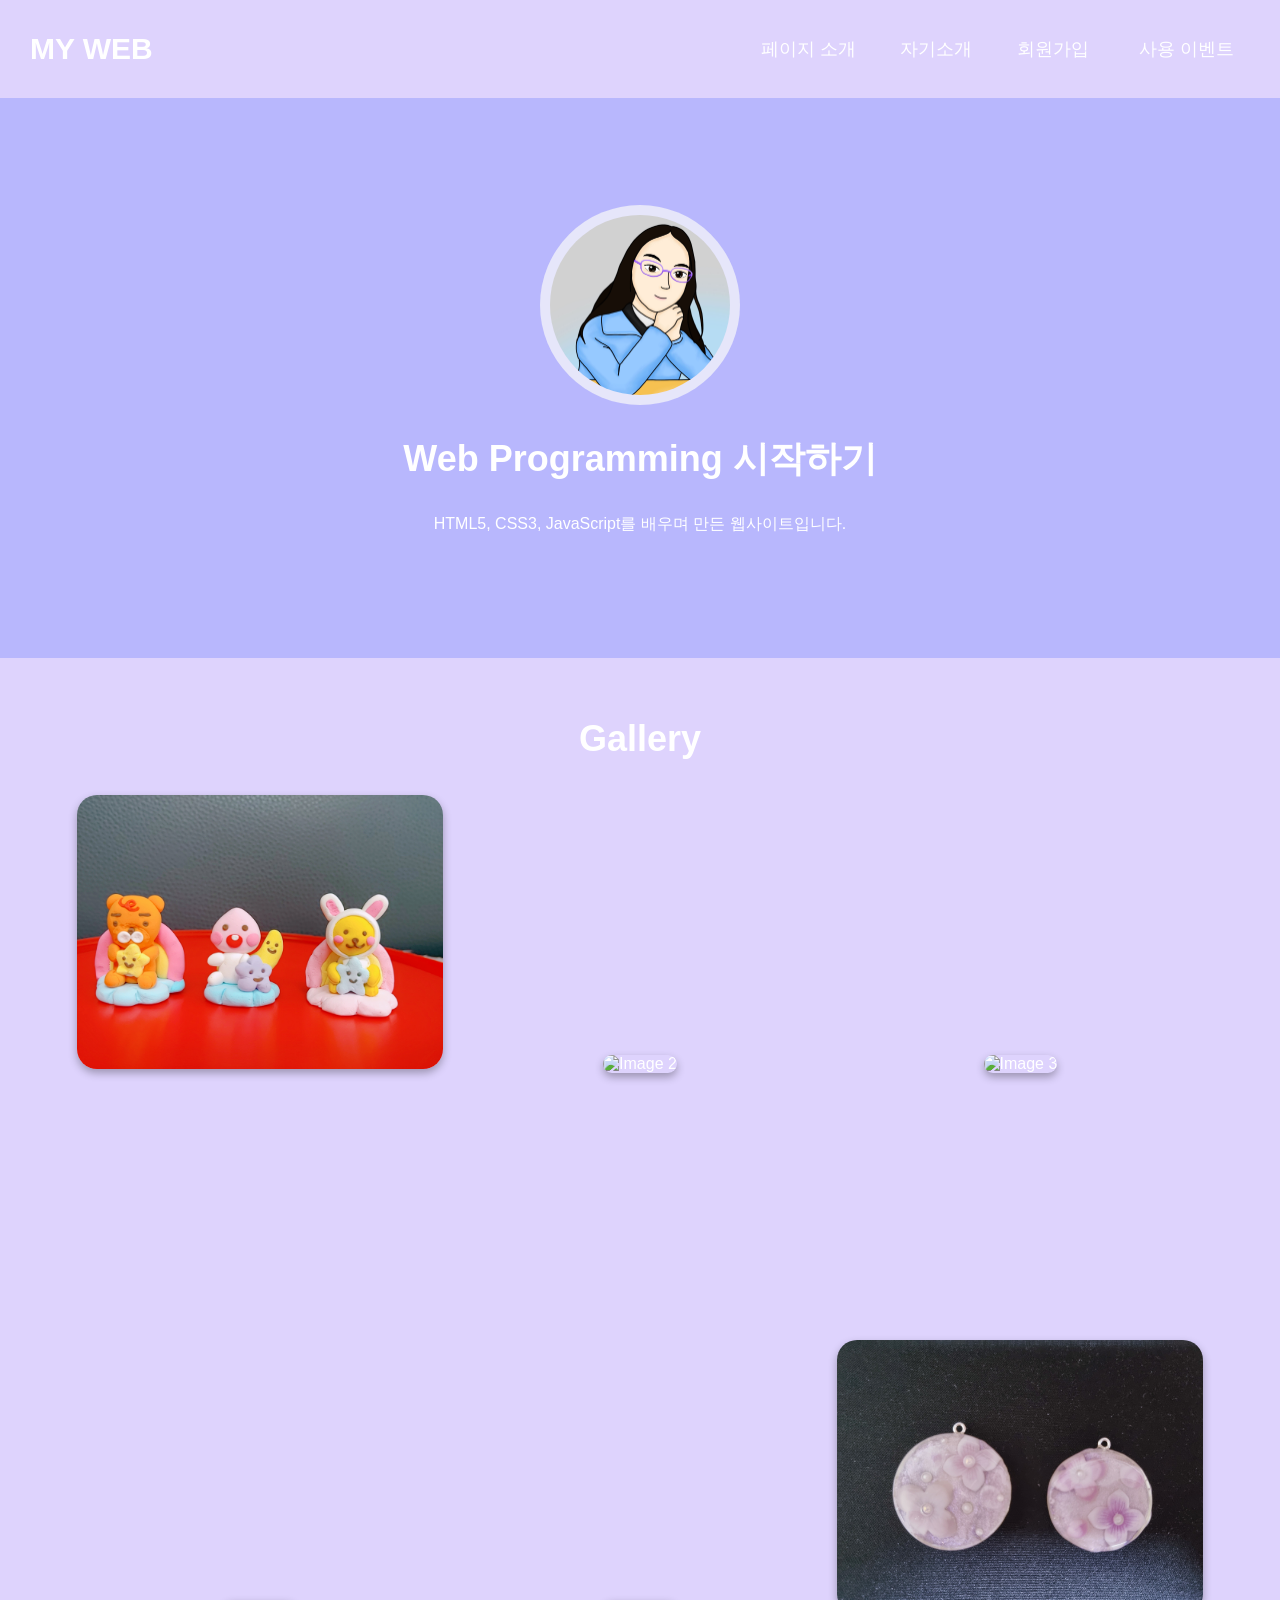
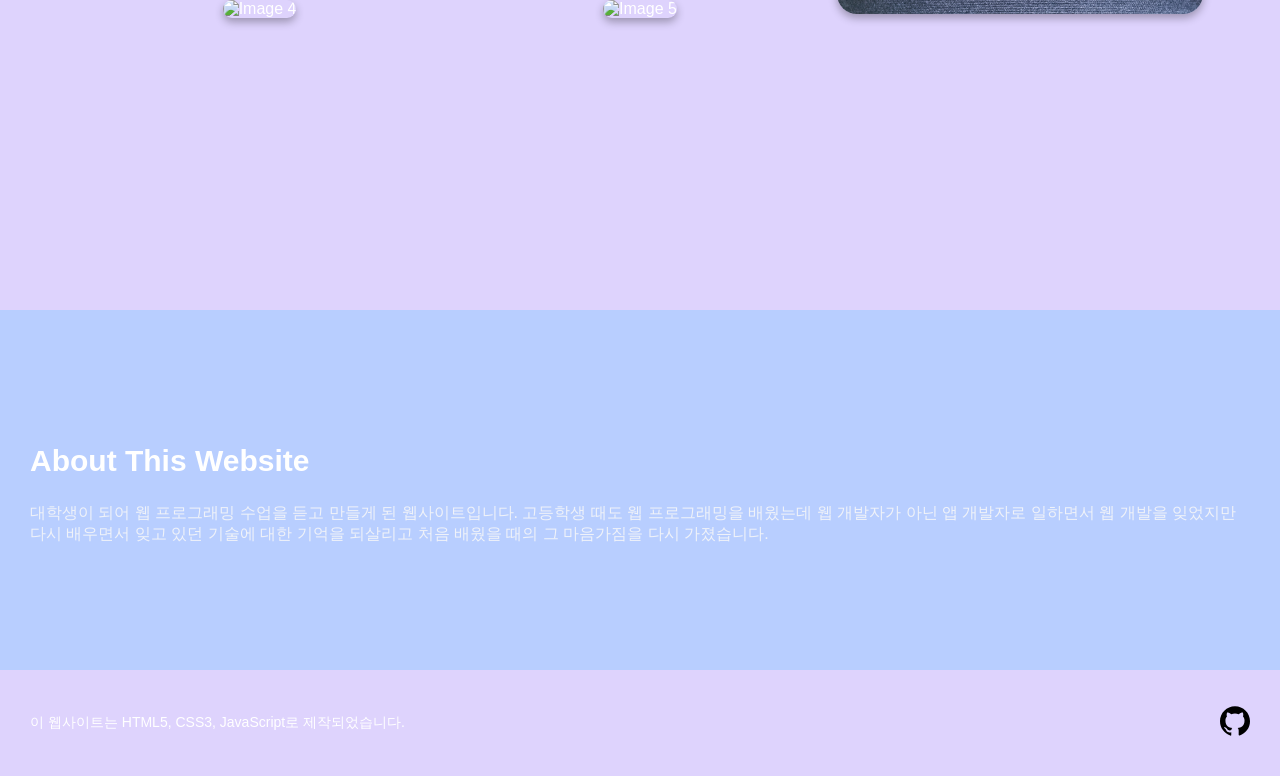
==== index.html @ a4313119 "Feat: 이벤트 리스트 dropdown으로 만들기" ====
<!DOCTYPE html>
<html lang="ko">

<head>
  <meta charset="UTF-8">
  <meta name="viewport" content="width=device-width, initial-scale=1.0">
  <title>My Website</title>
  <link href="css/index.css" type="text/css" rel="stylesheet">
  <script src="js/index.js"></script>
</head>

<body>
  <nav id="menubar">
    <div id="left_top_text">
      <a href="index.html" id="logo_link">
        <span id="logo_text">MY WEB</span>
      </a>
    </div>
    <ul id="menu">
      <li class="menu_item">
        <a href="#about_website" id="menu_text">페이지 소개</a>
      </li>
      <li class="menu_item">
        <a href="self_introdution.html" id="menu_text">자기소개</a>
      </li>
      <li class="menu_item">
        <a href="sign_up.html" id="menu_text">회원가입</a>
      </li>
      <li id="used_event_dropdown" class="menu_item">
        <button class="dropbtn">사용 이벤트</button>
        <div class="event_list">
          <a href="#" class="event_item">onclick</a>
          <a href="#" class="event_item">onmouseover</a>
          <a href="#" class="event_item">onmouseout</a>
          <a href="#" class="event_item">onclick</a>
          <a href="#" class="event_item">onclick</a>
        </div>
      </li>
    </ul>
  </nav>

  <section id="content">
    <div id="inner_content">
      <div id="character" onmouseover="onMouseOverCharacter()" onmouseout="onMouseOutCharacter()">
        <div id="character_frame">
          <div id="character_container">
            <img id="character_image" src="img/my_character.JPG" alt="character">
          </div>
        </div>
      </div>
      <h1 id="main_title">Web Programming 시작하기</h1>
      <p id="main_content">HTML5, CSS3, JavaScript를 배우며 만든 웹사이트입니다.</p>
    </div>
  </section>

  <section id="image_section">
    <h1 id="image_section_title">Gallery</h1>
    <div id="image_container">
      <div id="image_box">
        <img src="img/gallery_image_1.jpg" alt="Image 1" id="gallery_image">
      </div>
      <div id="image_box">
        <img src="img/gallery_image_2.jpg" alt="Image 2" id="gallery_image">
      </div>
      <div id="image_box">
        <img src="img/gallery_image_3.jpg" alt="Image 3" id="gallery_image">
      </div>
      <div id="image_box">
        <img src="img/gallery_image_4.jpg" alt="Image 4" id="gallery_image">
      </div>
      <div id="image_box">
        <img src="img/gallery_image_5.jpg" alt="Image 5" id="gallery_image">
      </div>
      <div id="image_box">
        <img src="img/gallery_image_6.jpg" alt="Image 6" id="gallery_image">
      </div>
    </div>
  </section>

  <section id="about_website">
    <div>
      <h1 id="about_website_title">About This Website</h1>
      <p id="about_website_message">대학생이 되어 웹 프로그래밍 수업을 듣고 만들게 된 웹사이트입니다.
        고등학생 때도 웹 프로그래밍을 배웠는데 웹 개발자가 아닌 앱 개발자로 일하면서
        웹 개발을 잊었지만 다시 배우면서 잊고 있던 기술에 대한 기억을 되살리고 처음 배웠을 때의 그 마음가짐을 다시 가졌습니다.
      </p>
    </div>
  </section>

  <footer id="footer">
    <div>
      <p id="footer_text">이 웹사이트는 HTML5, CSS3, JavaScript로 제작되었습니다.</p>
      <a href="https://github.com/yuminc03/hansung_web_programming" id="github_link" target="_blank">
        <img src="img/github.svg" alt="Github Logo" id="github_logo">
      </a>
    </div>
  </footer>
</body>

</html>
---- css/index.css ----
body {
  background-color: #ded3fd;
  font-family: "Noto Sans KR", sans-serif;
  margin: 0;
  display: block;
}

#menubar {
  padding: 10px 20px;
  display: flex;
  align-items: center;
  justify-content: space-between;
}

.menu_item {
  display: inline-block;
  list-style-type: none;
  padding: 10px 20px;
  border-radius: 20px;
}

.menu_item:hover {
  background-color: #b8ceff;
}

#menu_text {
  color: white;
  font-size: 18px;
  text-decoration: none;
}

.dropbtn {
  color: white;
  font-size: 18px;
  text-decoration: none;
  border: none;
  background: none;
  cursor: pointer;
}

.event_list {
  display: none;
  position: absolute;
  background-color: white;
  min-width: 120px;
  box-shadow: 0px 8px 16px 0px rgba(0, 0, 0, 0.2);
  z-index: 1;
  margin-left: -15px;
}

#used_event_dropdown:hover .event_list {
  display: block;
}

.event_item {
  color: #6e7f8d;
  padding: 12px 16px;
  text-decoration: none;
  display: block;
}

.event_item:hover {
  background-color: #e4ebf1;
}

#left_top_text {
  padding: 10px;
}

#logo_link {
  text-decoration: none;
  color: white;
  font-size: 30px;
  font-weight: bold;
}

#content {
  display: flex;
  align-items: center;
  justify-content: center;
  padding: 30px;
  background-color: #b8b7fd;
  height: 500px;
}

#inner_content {
  display: block;
  color: white;
  text-align: center;
  align-items: center;
  justify-content: center;
}

#character {
  display: flex;
  align-items: center;
  justify-content: center;
}

#character_frame {
  display: flex;
  width: 200px;
  height: 200px;
  background: lavender;
  justify-content: center;
  align-items: center;
  border-radius: 100px;
}

#character_container {
  width: 180px;
  height: 180px;
  aspect-ratio: 1 / 1;
}

#character_image {
  width: 100%;
  height: 100%;
  object-fit: cover;
  border-color: #b8ceff;
  border-width: 3px;
  border-radius: 90px;
}

#main_title {
  font-size: 36px;
}

#main_content {
  font-size: 16px;
}

#about_website {
  padding: 30px;
  background-color: #b8ceff;
  color: white;
  justify-content: center;
  align-items: center;
  display: flex;
  height: 300px;
}

#about_website_title {
  font-size: 30px;
}

#about_website_message {
  font-size: 16px;
  color: #eff2f9;
}

#image_section {
  display: block;
  padding: 30px;
  color: white;
  text-align: center;
}

#image_section_title {
  font-size: 36px;
}

#image_container {
  display: inline-block;
}

#image_box {
  aspect-ratio: 4 / 3;
  display: inline-block;
  width: 30%;
  height: 30%;
  margin: 5px;
}

#gallery_image {
  width: 100%;
  height: 100%;
  object-fit: cover;
  border-radius: 20px;
  box-shadow: 0 4px 8px rgba(0, 0, 0, 0.3);
}

#footer {
  background-color: #ded3fd;
  color: white;
  padding: 30px;
}

#footer > div {
  display: flex;
  justify-content: space-between;
  align-items: center;
}

#footer_text {
  font-size: 14px;
}

#github_logo {
  width: 30px;
  height: 30px;
  margin-left: 10px;
}
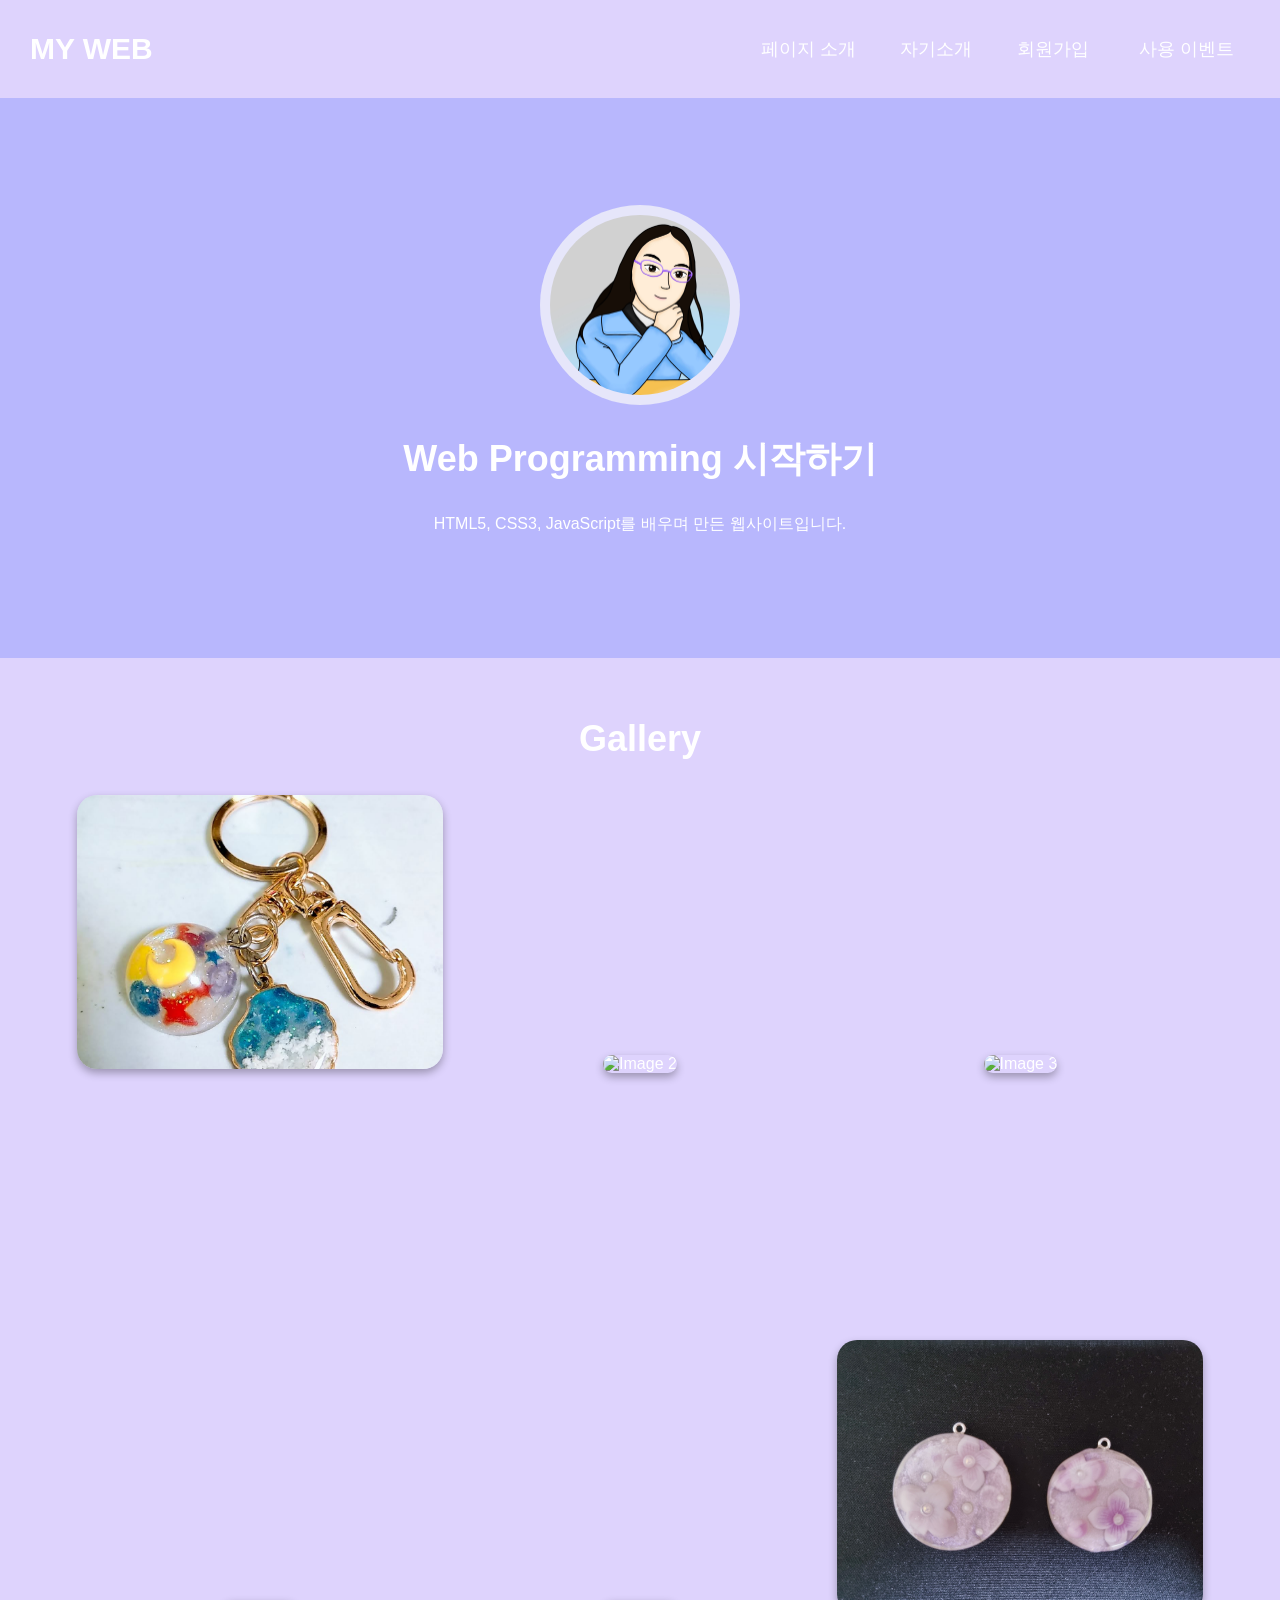
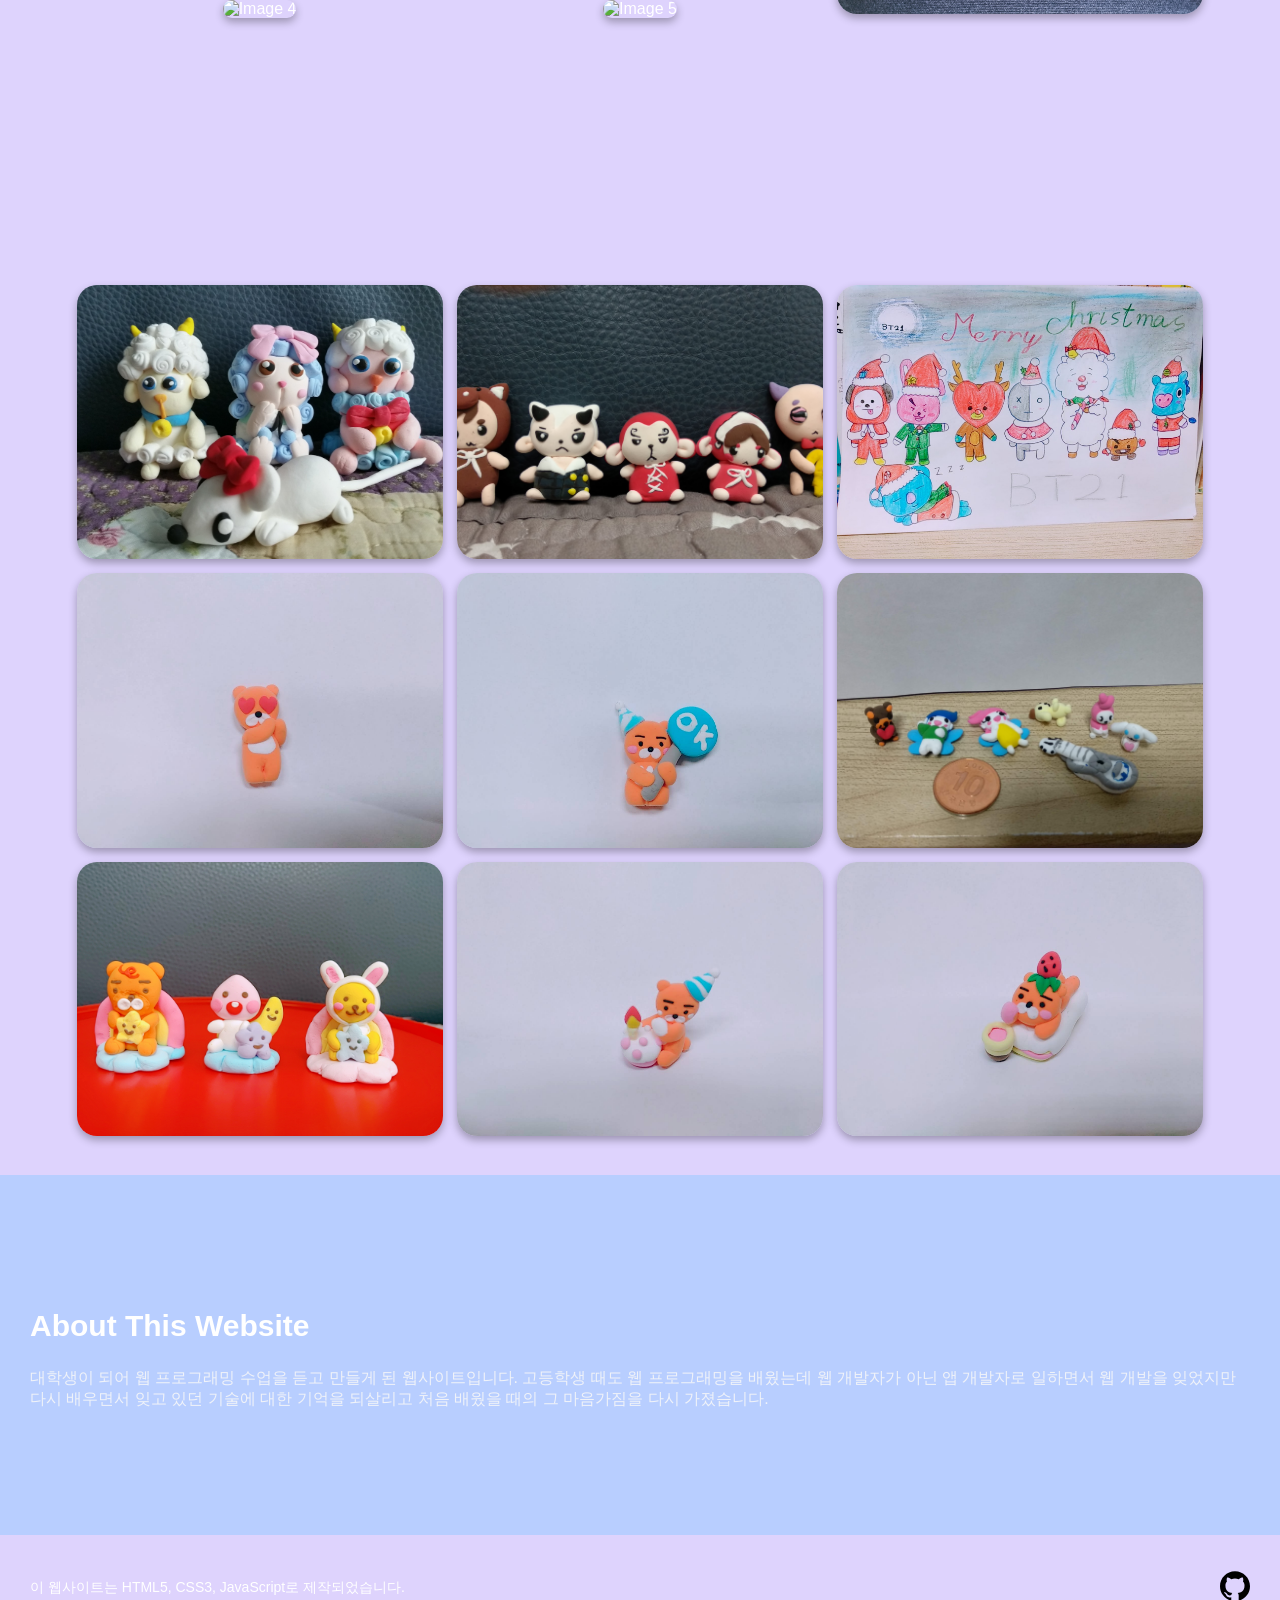
==== commit 7b63ce46: "Feat: 메인화면 Gallery - 이미지 더 많이 추가" ====
--- a/index.html
+++ b/index.html
@@ -32,8 +32,8 @@
           <a href="#" class="event_item">onclick</a>
           <a href="#" class="event_item">onmouseover</a>
           <a href="#" class="event_item">onmouseout</a>
-          <a href="#" class="event_item">onclick</a>
-          <a href="#" class="event_item">onclick</a>
+          <a href="#" class="event_item">onfocus</a>
+          <a href="#" class="event_item">onblur</a>
         </div>
       </li>
     </ul>
@@ -56,23 +56,50 @@
   <section id="image_section">
     <h1 id="image_section_title">Gallery</h1>
     <div id="image_container">
-      <div id="image_box">
-        <img src="img/gallery_image_1.jpg" alt="Image 1" id="gallery_image">
+      <div class="image_box">
+        <img src="img/gallery_image_1.jpg" alt="Image 1" class="gallery_image">
       </div>
-      <div id="image_box">
-        <img src="img/gallery_image_2.jpg" alt="Image 2" id="gallery_image">
+      <div class="image_box">
+        <img src="img/gallery_image_2.jpg" alt="Image 2" class="gallery_image">
       </div>
-      <div id="image_box">
-        <img src="img/gallery_image_3.jpg" alt="Image 3" id="gallery_image">
+      <div class="image_box">
+        <img src="img/gallery_image_3.jpg" alt="Image 3" class="gallery_image">
       </div>
-      <div id="image_box">
-        <img src="img/gallery_image_4.jpg" alt="Image 4" id="gallery_image">
+      <div class="image_box">
+        <img src="img/gallery_image_4.jpg" alt="Image 4" class="gallery_image">
       </div>
-      <div id="image_box">
-        <img src="img/gallery_image_5.jpg" alt="Image 5" id="gallery_image">
+      <div class="image_box">
+        <img src="img/gallery_image_5.jpg" alt="Image 5" class="gallery_image">
       </div>
-      <div id="image_box">
-        <img src="img/gallery_image_6.jpg" alt="Image 6" id="gallery_image">
+      <div class="image_box">
+        <img src="img/gallery_image_6.jpg" alt="Image 6" class="gallery_image">
+      </div>
+      <div class="image_box">
+        <img src="img/gallery_image_7.jpg" alt="Image 6" class="gallery_image">
+      </div>
+      <div class="image_box">
+        <img src="img/gallery_image_8.jpg" alt="Image 6" class="gallery_image">
+      </div>
+      <div class="image_box">
+        <img src="img/gallery_image_9.jpg" alt="Image 6" class="gallery_image">
+      </div>
+      <div class="image_box">
+        <img src="img/gallery_image_10.jpg" alt="Image 6" class="gallery_image">
+      </div>
+      <div class="image_box">
+        <img src="img/gallery_image_11.jpg" alt="Image 6" class="gallery_image">
+      </div>
+      <div class="image_box">
+        <img src="img/gallery_image_12.jpg" alt="Image 6" class="gallery_image">
+      </div>
+      <div class="image_box">
+        <img src="img/gallery_image_13.jpg" alt="Image 6" class="gallery_image">
+      </div>
+      <div class="image_box">
+        <img src="img/gallery_image_14.jpg" alt="Image 6" class="gallery_image">
+      </div>
+      <div class="image_box">
+        <img src="img/gallery_image_15.jpg" alt="Image 6" class="gallery_image">
       </div>
     </div>
   </section>
--- a/css/index.css
+++ b/css/index.css
@@ -46,6 +46,7 @@
   box-shadow: 0px 8px 16px 0px rgba(0, 0, 0, 0.2);
   z-index: 1;
   margin-left: -15px;
+  border-radius: 10px;
 }
 
 #used_event_dropdown:hover .event_list {
@@ -164,7 +165,7 @@
   display: inline-block;
 }
 
-#image_box {
+.image_box {
   aspect-ratio: 4 / 3;
   display: inline-block;
   width: 30%;
@@ -172,7 +173,7 @@
   margin: 5px;
 }
 
-#gallery_image {
+.gallery_image {
   width: 100%;
   height: 100%;
   object-fit: cover;
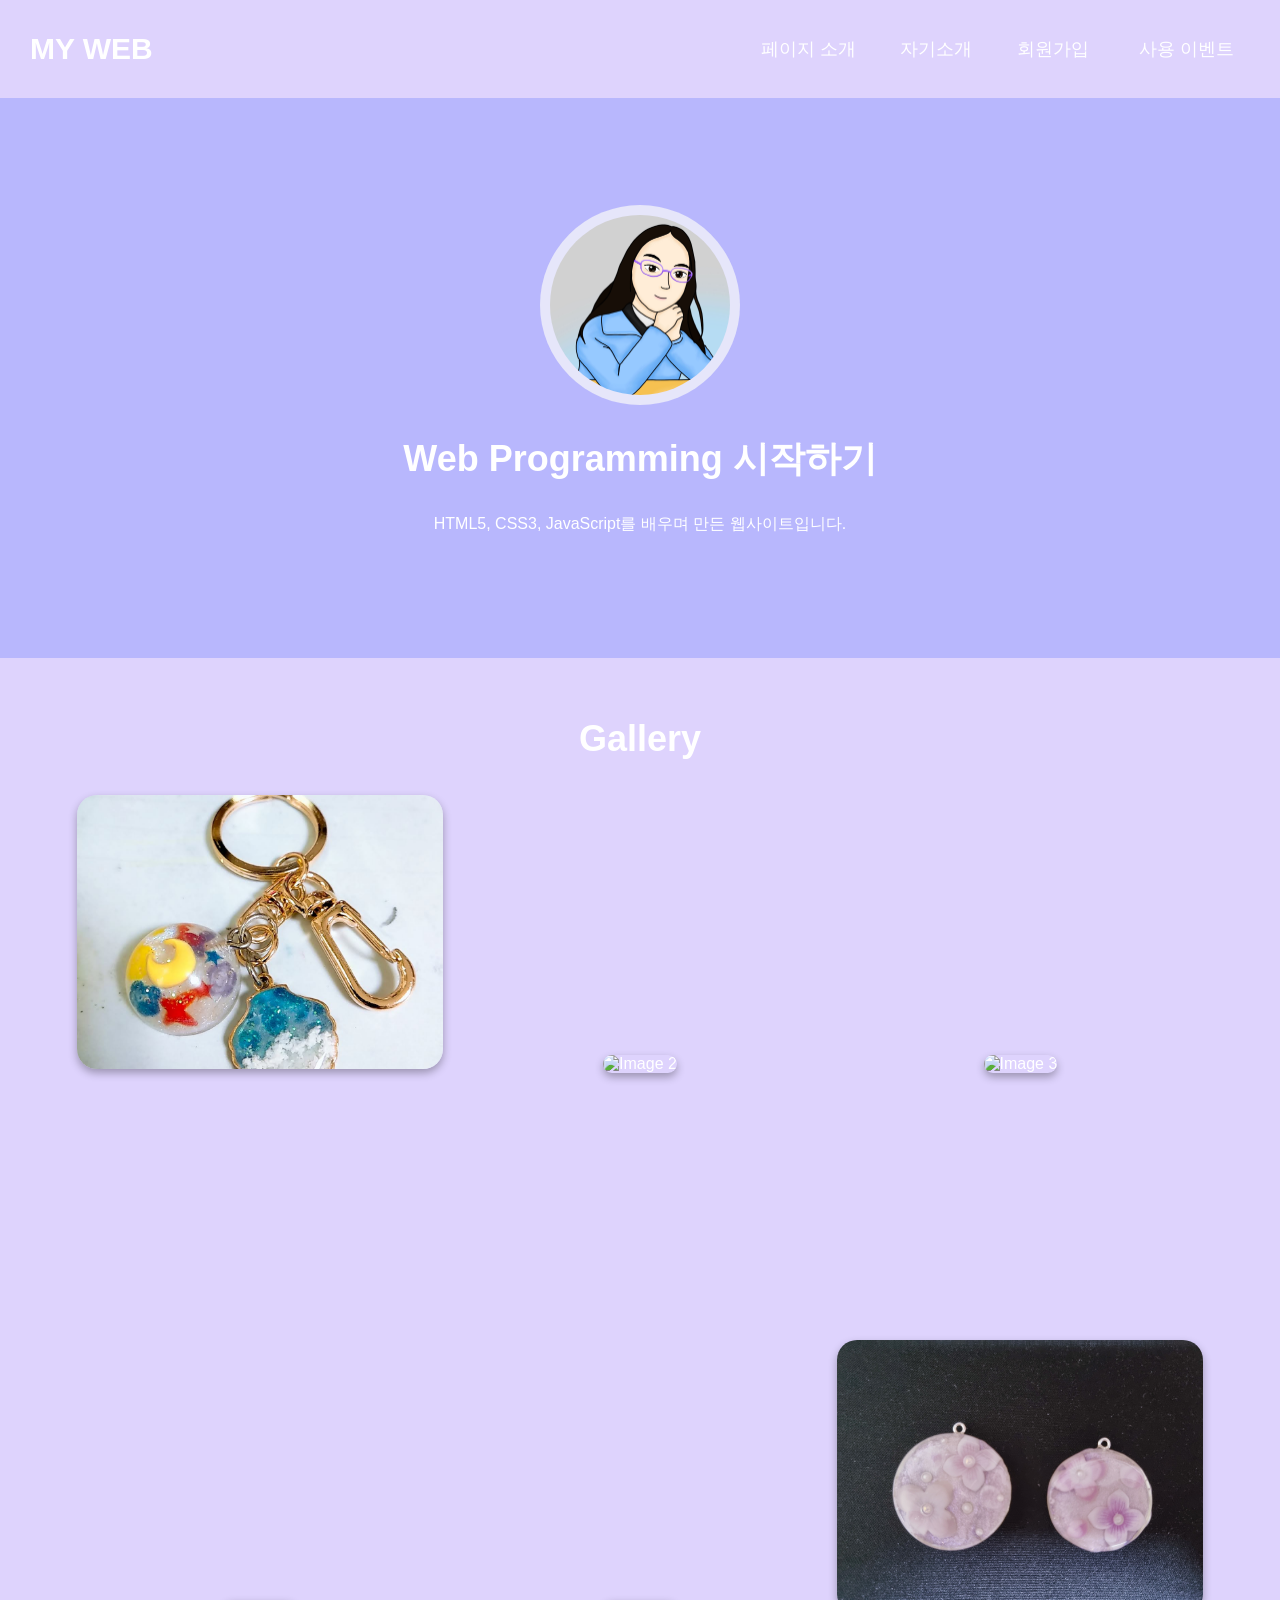
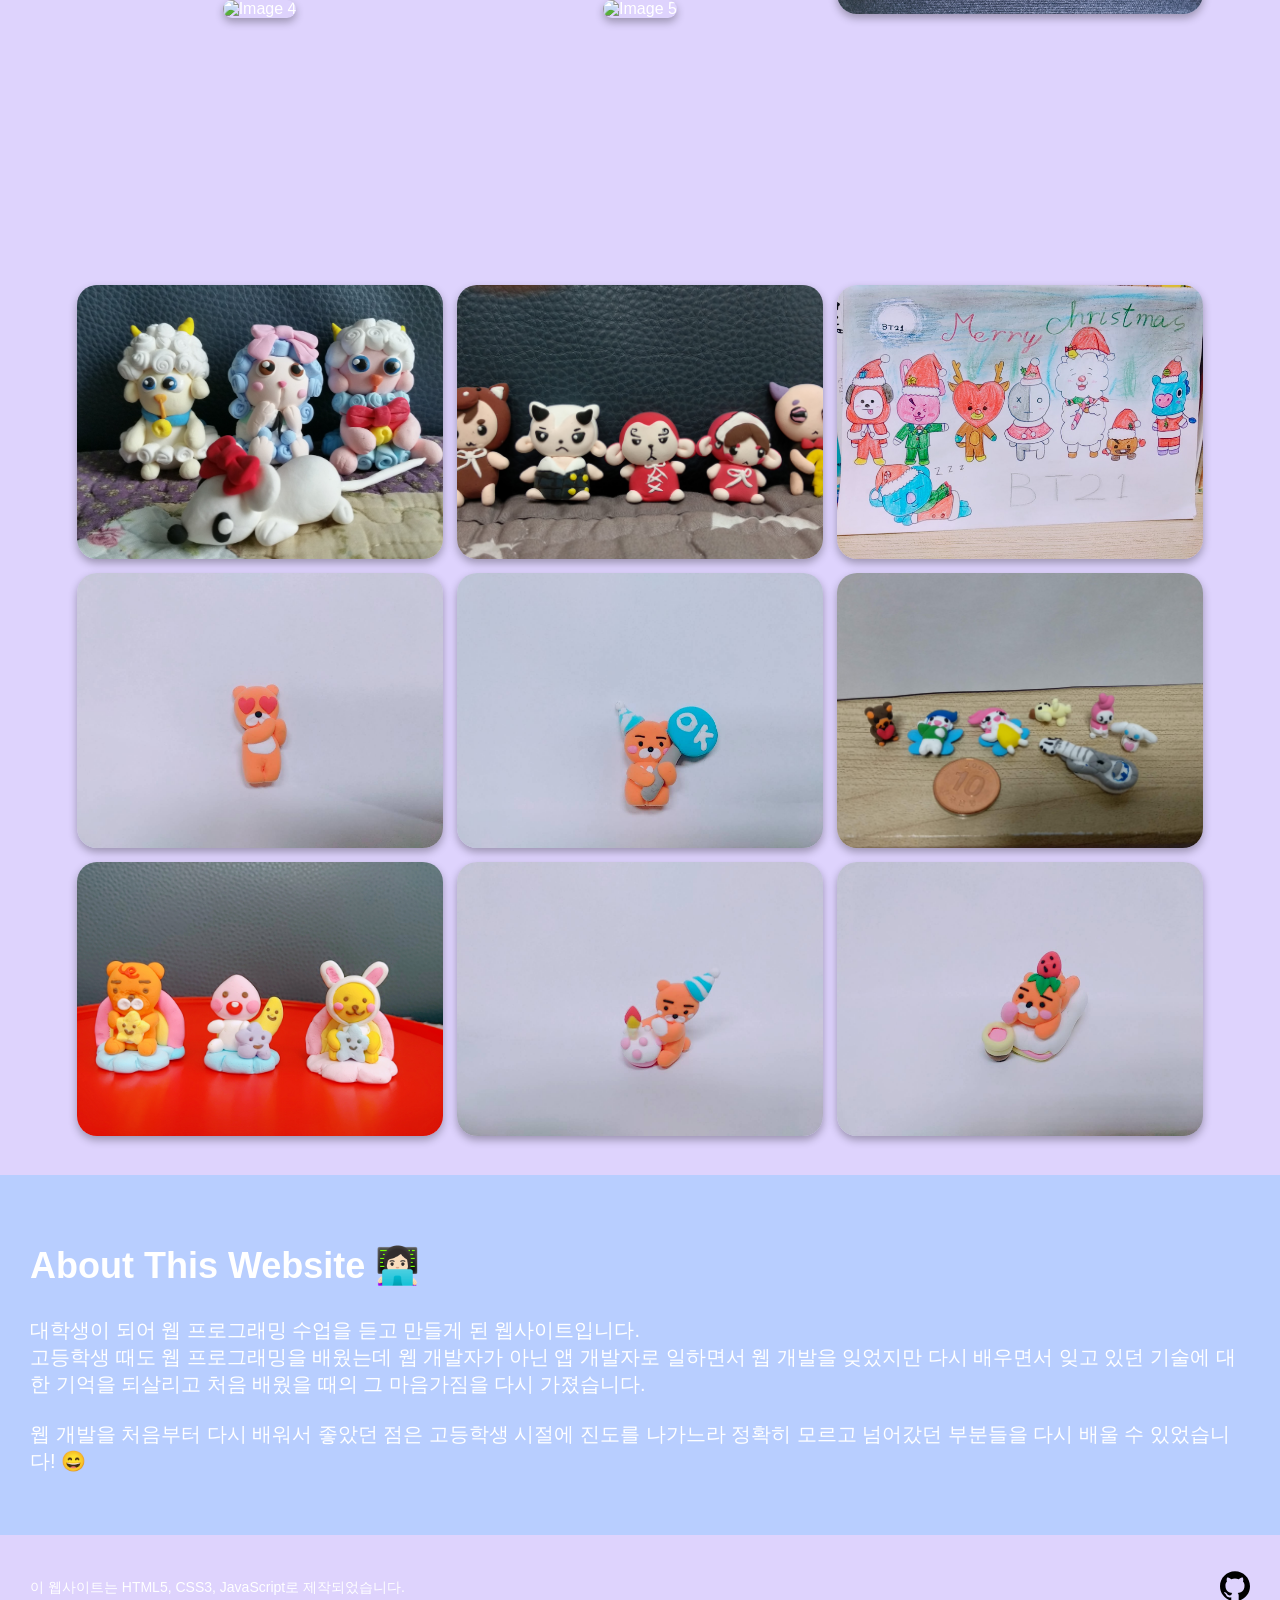
==== commit 0b2cbfda: "Chore: 메인페이지 - About Website 내용 수정" ====
--- a/index.html
+++ b/index.html
@@ -106,10 +106,10 @@
 
   <section id="about_website">
     <div>
-      <h1 id="about_website_title">About This Website</h1>
-      <p id="about_website_message">대학생이 되어 웹 프로그래밍 수업을 듣고 만들게 된 웹사이트입니다.
-        고등학생 때도 웹 프로그래밍을 배웠는데 웹 개발자가 아닌 앱 개발자로 일하면서
-        웹 개발을 잊었지만 다시 배우면서 잊고 있던 기술에 대한 기억을 되살리고 처음 배웠을 때의 그 마음가짐을 다시 가졌습니다.
+      <h1 id="about_website_title">About This Website 👩🏻‍💻</h1>
+      <p id="about_website_message">대학생이 되어 웹 프로그래밍 수업을 듣고 만들게 된 웹사이트입니다.<br>고등학생 때도 웹 프로그래밍을 배웠는데 웹 개발자가 아닌 앱 개발자로 일하면서
+        웹 개발을 잊었지만 다시 배우면서 잊고 있던 기술에 대한 기억을 되살리고 처음 배웠을 때의 그 마음가짐을 다시 가졌습니다.<br><br>
+        웹 개발을 처음부터 다시 배워서 좋았던 점은 고등학생 시절에 진도를 나가느라 정확히 모르고 넘어갔던 부분들을 다시 배울 수 있었습니다! 😄
       </p>
     </div>
   </section>
--- a/css/index.css
+++ b/css/index.css
@@ -142,12 +142,12 @@
 }
 
 #about_website_title {
-  font-size: 30px;
+  font-size: 36px;
 }
 
 #about_website_message {
-  font-size: 16px;
-  color: #eff2f9;
+  font-size: 20px;
+  color: white;
 }
 
 #image_section {
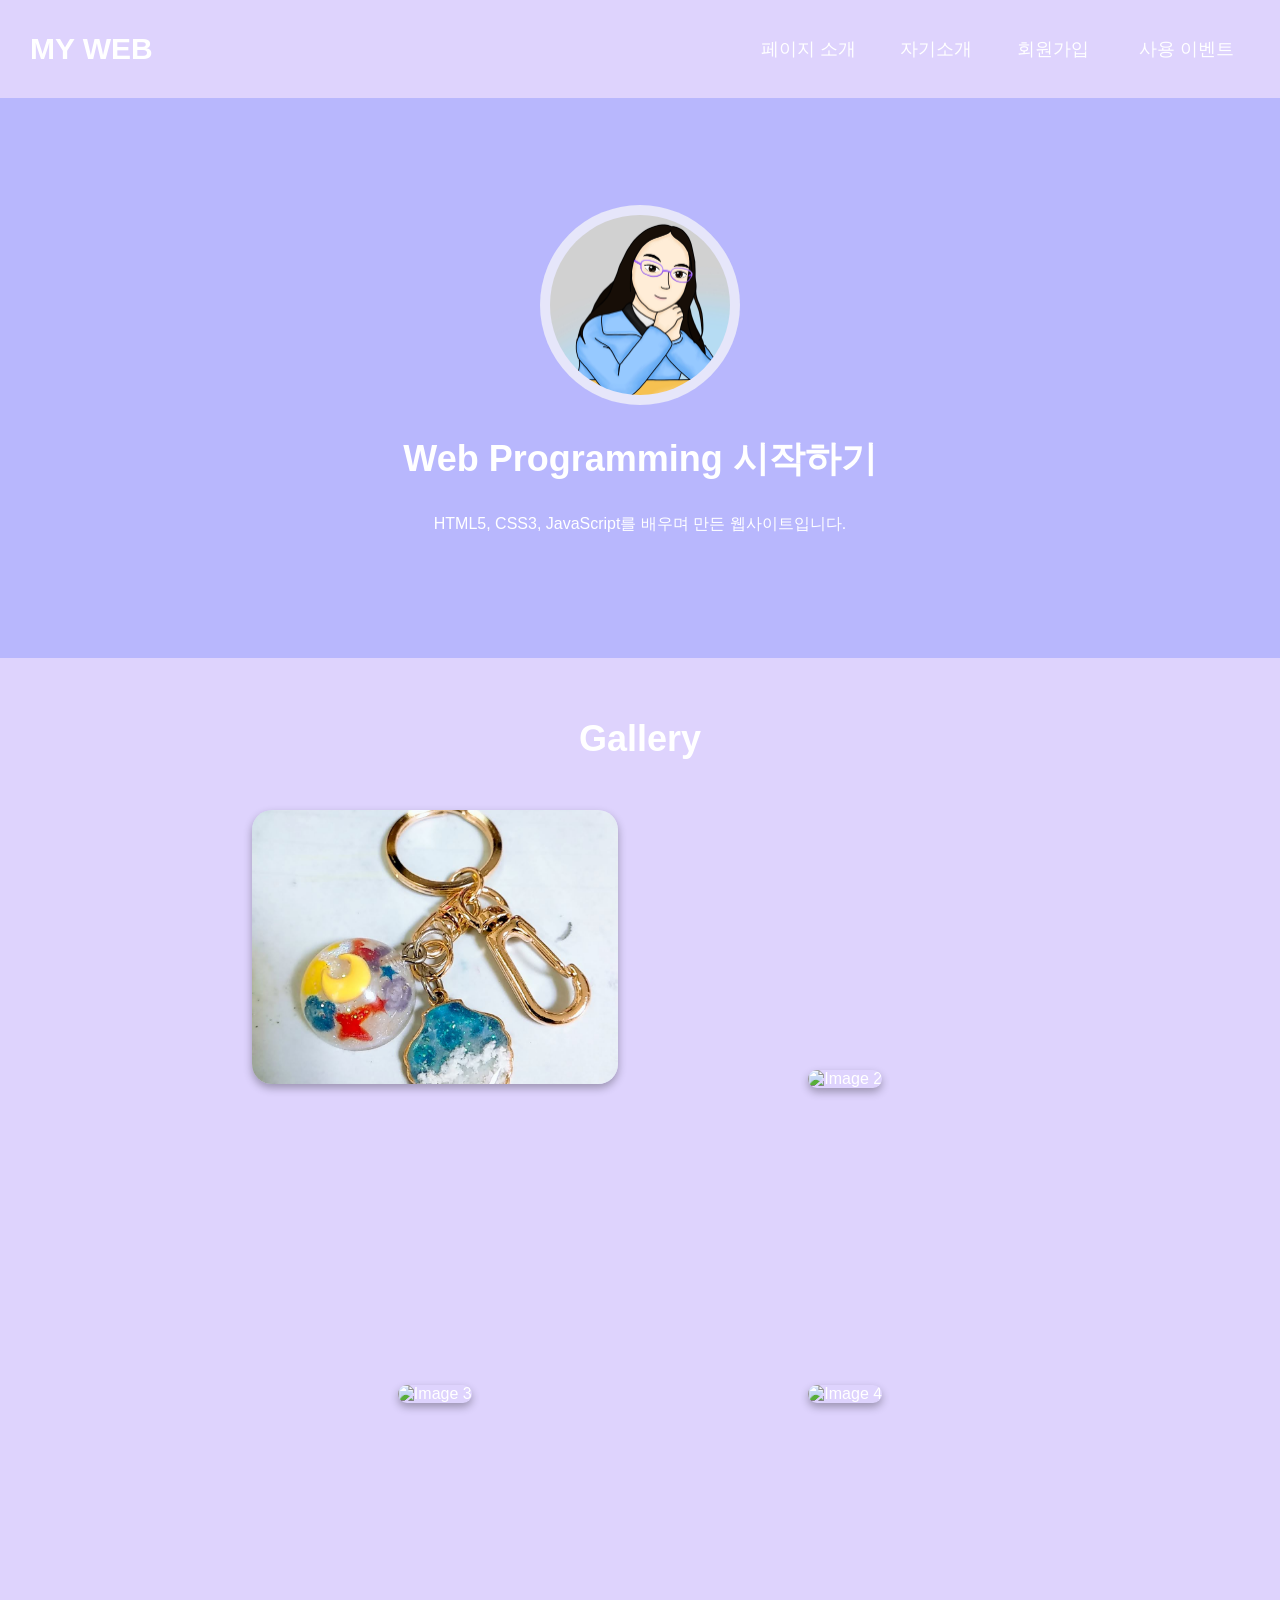
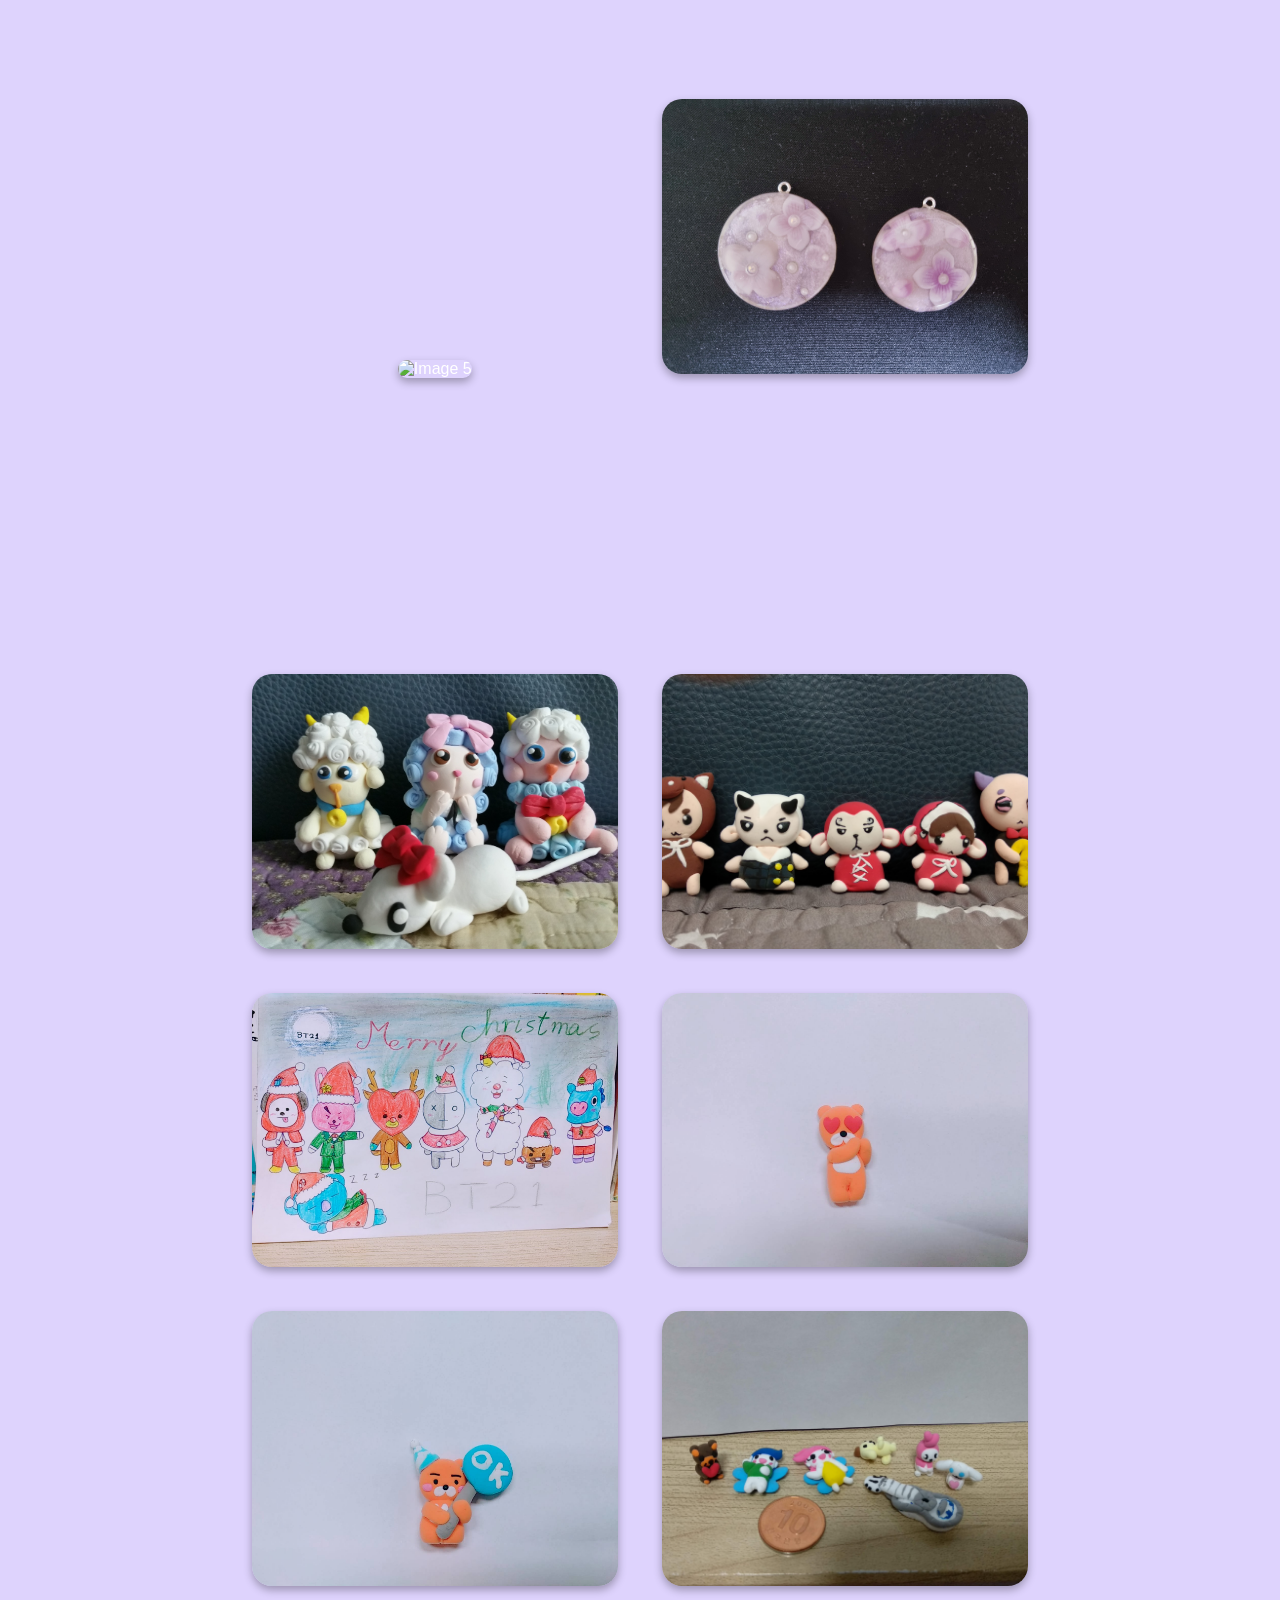
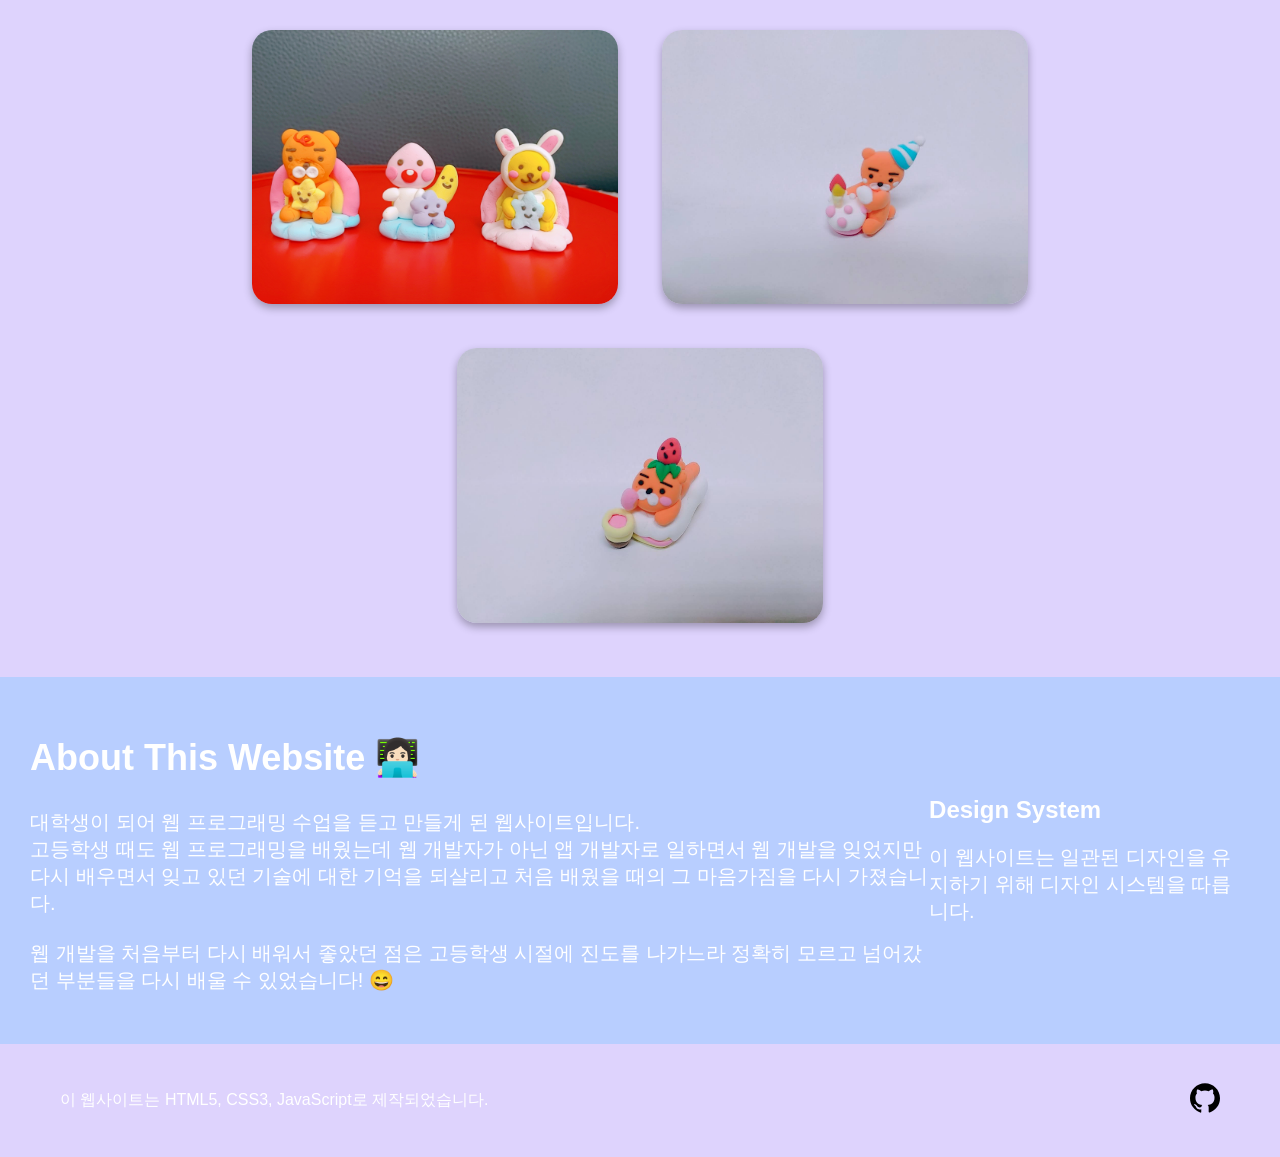
==== commit ad493240: "Feat: 메인화면 - DesignSystem 영역 추가" ====
--- a/index.html
+++ b/index.html
@@ -112,6 +112,28 @@
         웹 개발을 처음부터 다시 배워서 좋았던 점은 고등학생 시절에 진도를 나가느라 정확히 모르고 넘어갔던 부분들을 다시 배울 수 있었습니다! 😄
       </p>
     </div>
+    <div id="website_design_system">
+      <h2 id="design_system_title">Design System</h2>
+      <div id="design_system_content">
+        <p id="about_website_message">이 웹사이트는 일관된 디자인을 유지하기 위해 디자인 시스템을 따릅니다.</p>
+        <div class="color_container">
+          <div class="color_box"></div>
+          <div class="color_box" style="background-color: #EFF2F9;"></div>
+          <div class="color_box" style="background-color: #E4EBF1;"></div>
+          <div class="color_box" style="background-color: #B5BFC6;"></div>
+          <div class="color_box" style="background-color: #6E7F8D;"></div>
+          <div class="clear_box" style="background-color: rgba(255, 255, 255, 0);"></div>
+        </div>
+        <div class="color_container">
+          <div class="color_box" style="background-color: #F6DDFF;"></div>
+          <div class="color_box" style="background-color: #EFFBFF;"></div>
+          <div class="color_box" style="background-color: #DED3FD;"></div>
+          <div class="color_box" style="background-color: #EFB8FD;"></div>
+          <div class="color_box" style="background-color: #B8CEFF;"></div>
+          <div class="color_box" style="background-color: #B8B7FD;"></div>
+        </div>
+      </div>
+    </div>
   </section>
 
   <footer id="footer">
--- a/css/index.css
+++ b/css/index.css
@@ -138,7 +138,6 @@
   justify-content: center;
   align-items: center;
   display: flex;
-  height: 300px;
 }
 
 #about_website_title {
@@ -170,7 +169,7 @@
   display: inline-block;
   width: 30%;
   height: 30%;
-  margin: 5px;
+  margin: 20px;
 }
 
 .gallery_image {
@@ -184,7 +183,7 @@
 #footer {
   background-color: #ded3fd;
   color: white;
-  padding: 30px;
+  padding: 30px 60px;
 }
 
 #footer > div {
@@ -194,7 +193,7 @@
 }
 
 #footer_text {
-  font-size: 14px;
+  font-size: 16px;
 }
 
 #github_logo {
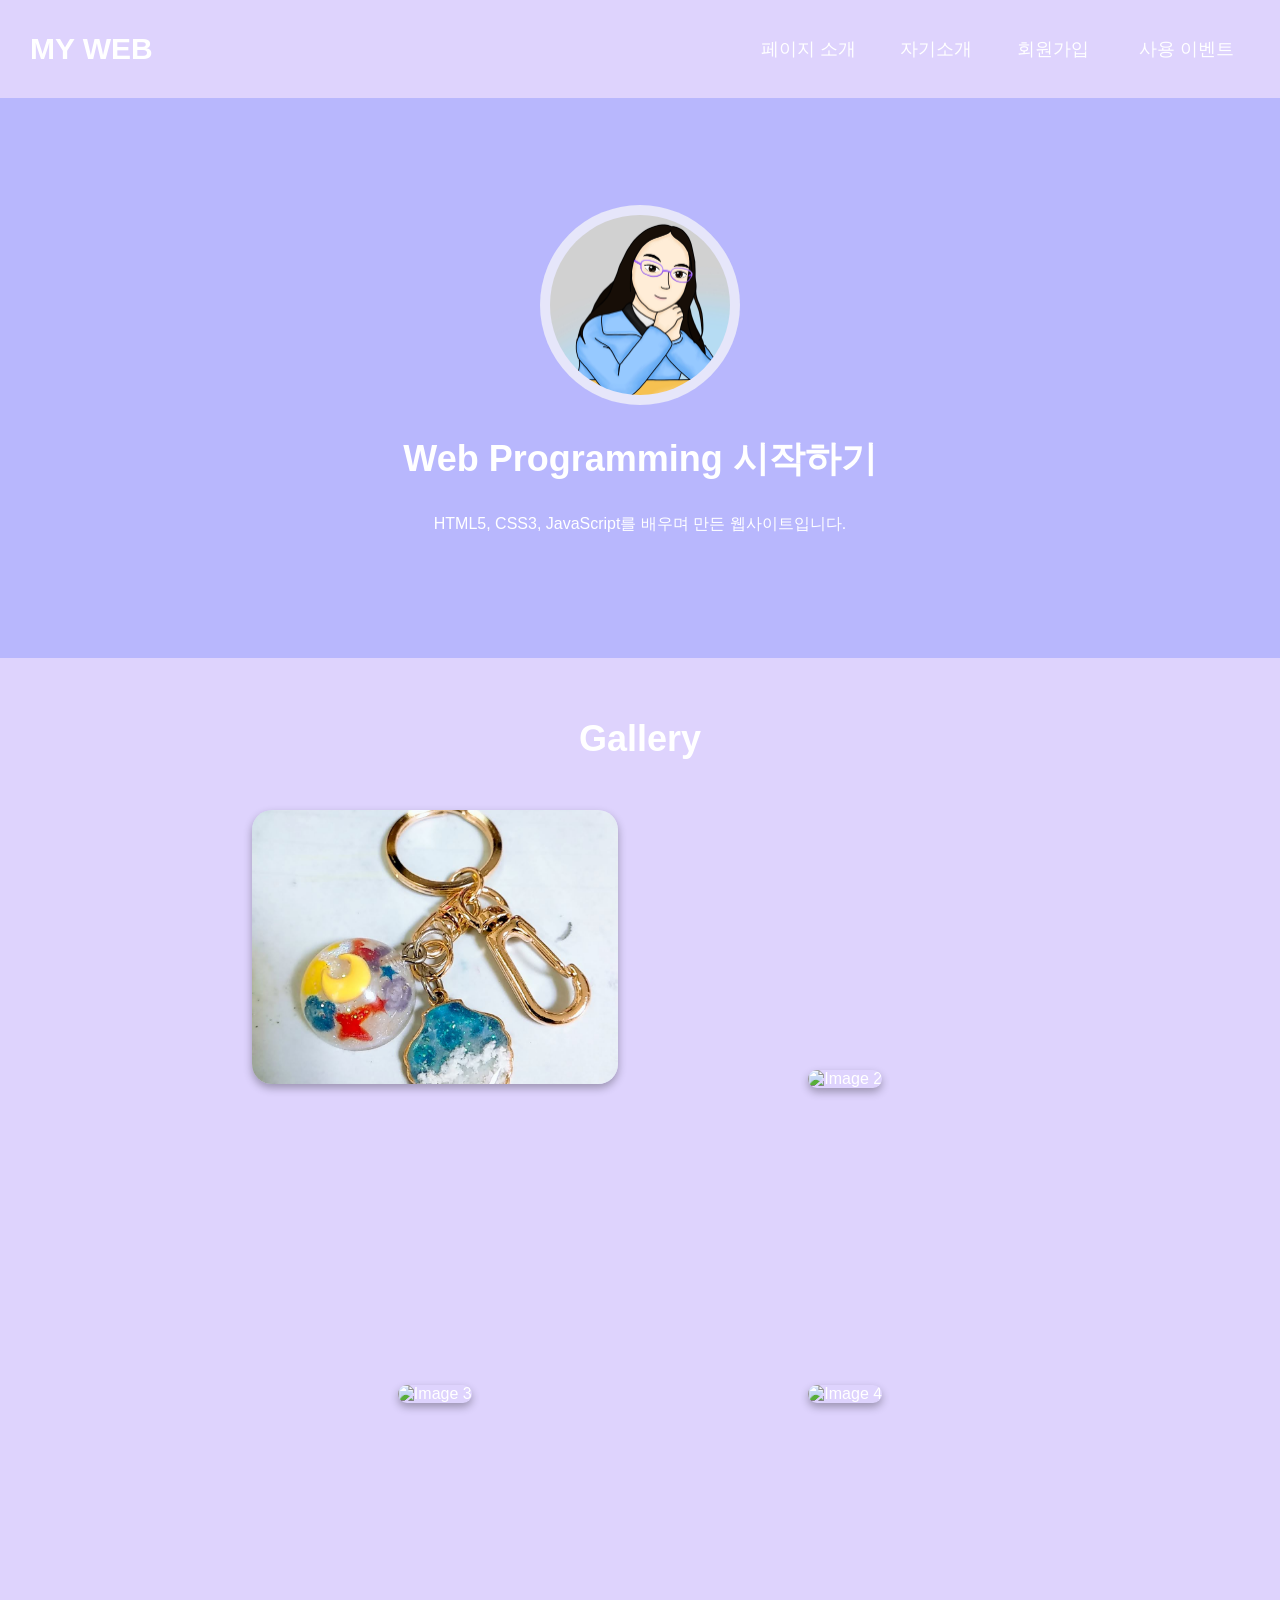
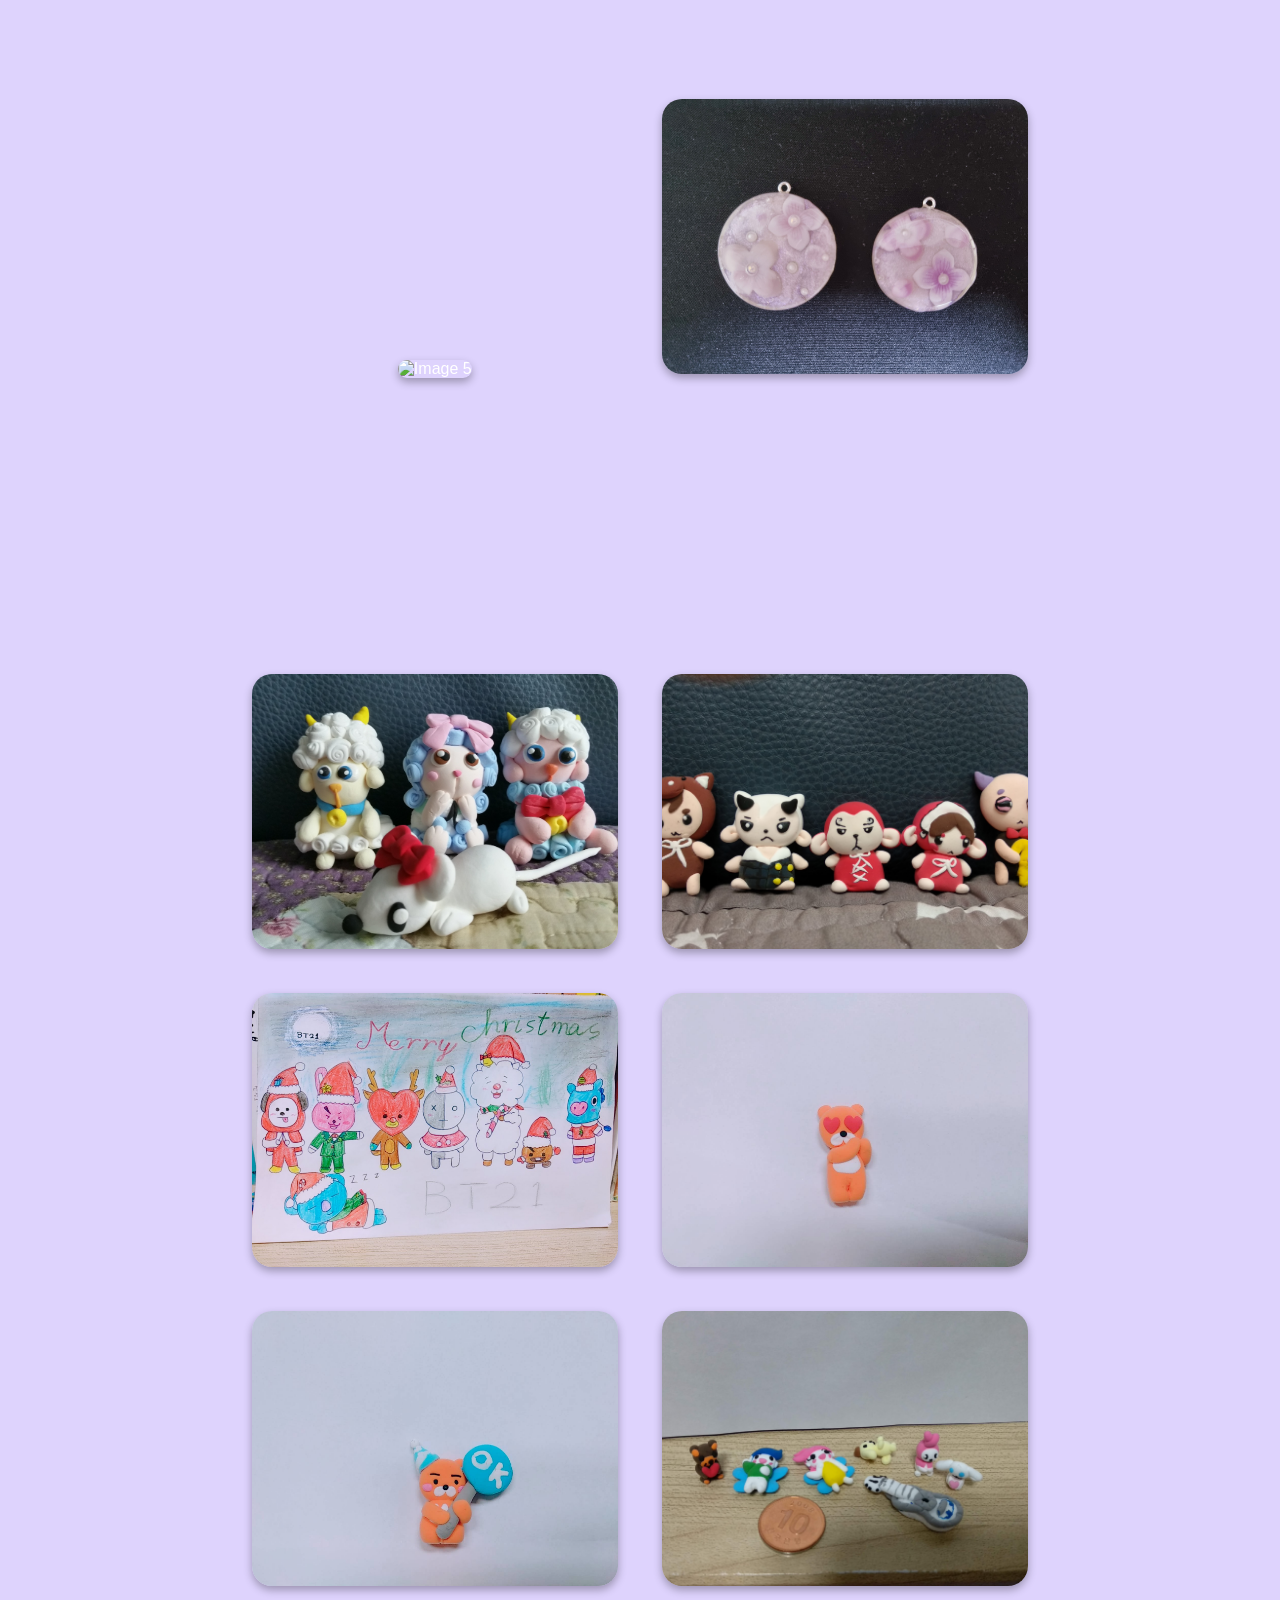
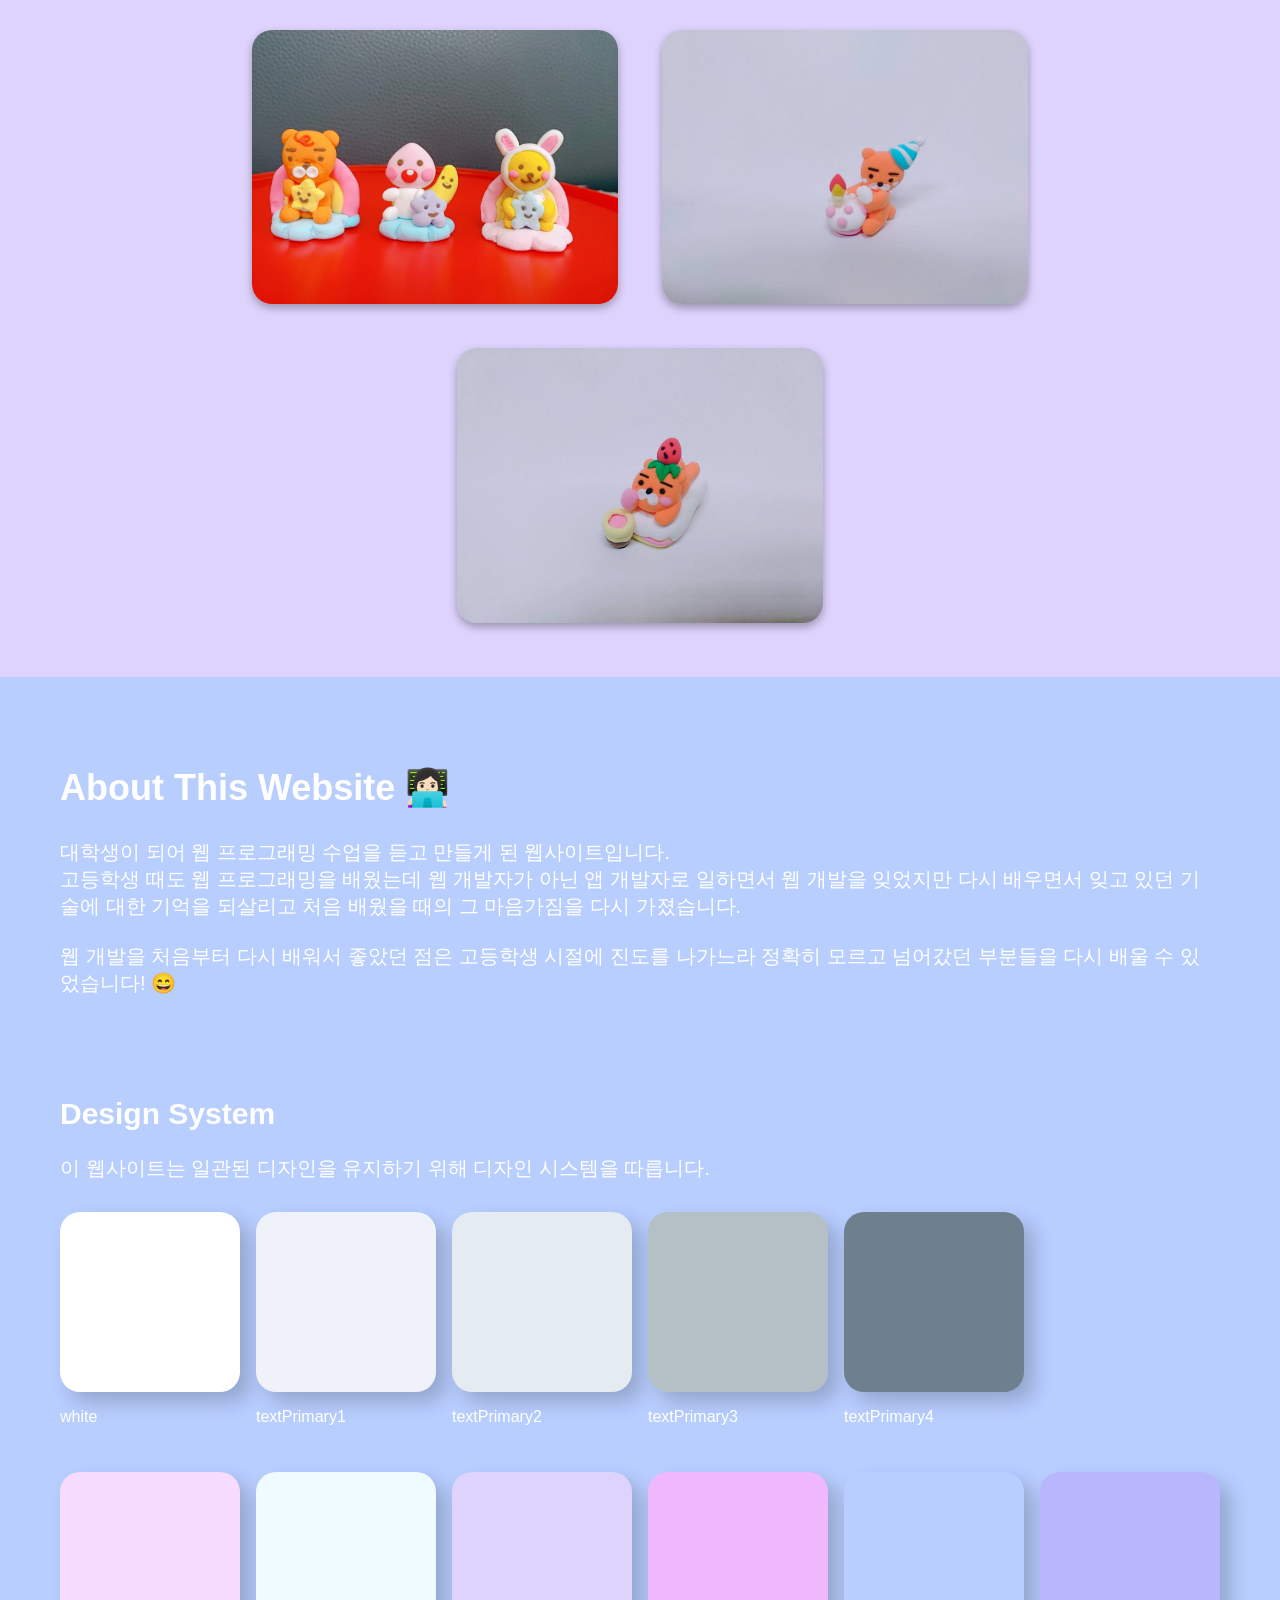
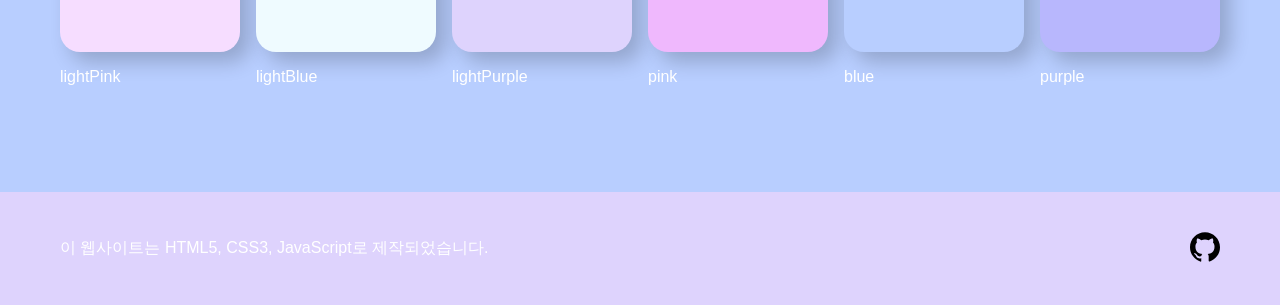
==== commit 66d9e5ee: "Feat: 메인화면 - DesignSystem Color_box 하단, name text 추가" ====
--- a/index.html
+++ b/index.html
@@ -117,22 +117,56 @@
       <div id="design_system_content">
         <p id="about_website_message">이 웹사이트는 일관된 디자인을 유지하기 위해 디자인 시스템을 따릅니다.</p>
         <div class="color_container">
-          <div class="color_box"></div>
-          <div class="color_box" style="background-color: #EFF2F9;"></div>
-          <div class="color_box" style="background-color: #E4EBF1;"></div>
-          <div class="color_box" style="background-color: #B5BFC6;"></div>
-          <div class="color_box" style="background-color: #6E7F8D;"></div>
-          <div class="clear_box" style="background-color: rgba(255, 255, 255, 0);"></div>
-        </div>
-        <div class="color_container">
-          <div class="color_box" style="background-color: #F6DDFF;"></div>
-          <div class="color_box" style="background-color: #EFFBFF;"></div>
-          <div class="color_box" style="background-color: #DED3FD;"></div>
-          <div class="color_box" style="background-color: #EFB8FD;"></div>
-          <div class="color_box" style="background-color: #B8CEFF;"></div>
-          <div class="color_box" style="background-color: #B8B7FD;"></div>
+          <div class="color_item">
+            <div class="color_box" style="background-color: white;"></div>
+            <p class="color_name">white</p>
+          </div>
+          <div class="color_item">
+            <div class="color_box" style="background-color: #EFF2F9;"></div>
+            <p class="color_name">textPrimary1</p>
+          </div>
+          <div class="color_item">
+            <div class="color_box" style="background-color: #E4EBF1;"></div>
+            <p class="color_name">textPrimary2</p>
+          </div>
+          <div class="color_item">
+            <div class=" color_box" style="background-color: #B5BFC6;"></div>
+            <p class="color_name">textPrimary3</p>
+          </div>
+          <div class="color_item">
+            <div class=" color_box" style="background-color: #6E7F8D;"></div>
+            <p class="color_name">textPrimary4</p>
+          </div>
+          <div class="clear_box"></div>
         </div>
       </div>
+      <div class="color_container">
+        <div class="color_item">
+          <div class="color_box" style="background-color: #F6DDFF;"></div>
+          <p class="color_name">lightPink</p>
+        </div>
+        <div class="color_item">
+          <div class="color_box" style="background-color: #EFFBFF;"></div>
+          <p class="color_name">lightBlue</p>
+        </div>
+        <div class="color_item">
+          <div class="color_box" style="background-color: #DED3FD;"></div>
+          <p class="color_name">lightPurple</p>
+        </div>
+        <div class="color_item">
+          <div class="color_box" style="background-color: #EFB8FD;"></div>
+          <p class="color_name">pink</p>
+        </div>
+        <div class="color_item">
+          <div class="color_box" style="background-color: #B8CEFF;"></div>
+          <p class="color_name">blue</p>
+        </div>
+        <div class="color_item">
+          <div class="color_box" style="background-color: #B8B7FD;"></div>
+          <p class="color_name">purple</p>
+        </div>
+      </div>
+    </div>
     </div>
   </section>
 
--- a/css/index.css
+++ b/css/index.css
@@ -131,24 +131,6 @@
   font-size: 16px;
 }
 
-#about_website {
-  padding: 30px;
-  background-color: #b8ceff;
-  color: white;
-  justify-content: center;
-  align-items: center;
-  display: flex;
-}
-
-#about_website_title {
-  font-size: 36px;
-}
-
-#about_website_message {
-  font-size: 20px;
-  color: white;
-}
-
 #image_section {
   display: block;
   padding: 30px;
@@ -180,6 +162,54 @@
   box-shadow: 0 4px 8px rgba(0, 0, 0, 0.3);
 }
 
+#about_website {
+  padding: 60px;
+  background-color: #b8ceff;
+  color: white;
+  display: block;
+}
+
+#about_website_title {
+  font-size: 36px;
+}
+
+#about_website_message {
+  font-size: 20px;
+  color: white;
+}
+
+#website_design_system {
+  background-color: #b8ceff;
+  color: white;
+  display: block;
+}
+
+#design_system_title {
+  font-size: 30px;
+  margin-top: 100px;
+}
+
+.color_container {
+  display: flex;
+  justify-content: space-between;
+  align-items: center;
+  margin: 30px 0;
+}
+
+.color_box {
+  width: 180px;
+  height: 180px;
+  border-radius: 20px;
+  background-color: white;
+  box-shadow: 10px 10px 20px rgba(0, 0, 0, 0.2);
+}
+
+.clear_box {
+  width: 180px;
+  height: 180px;
+  visibility: hidden;
+}
+
 #footer {
   background-color: #ded3fd;
   color: white;
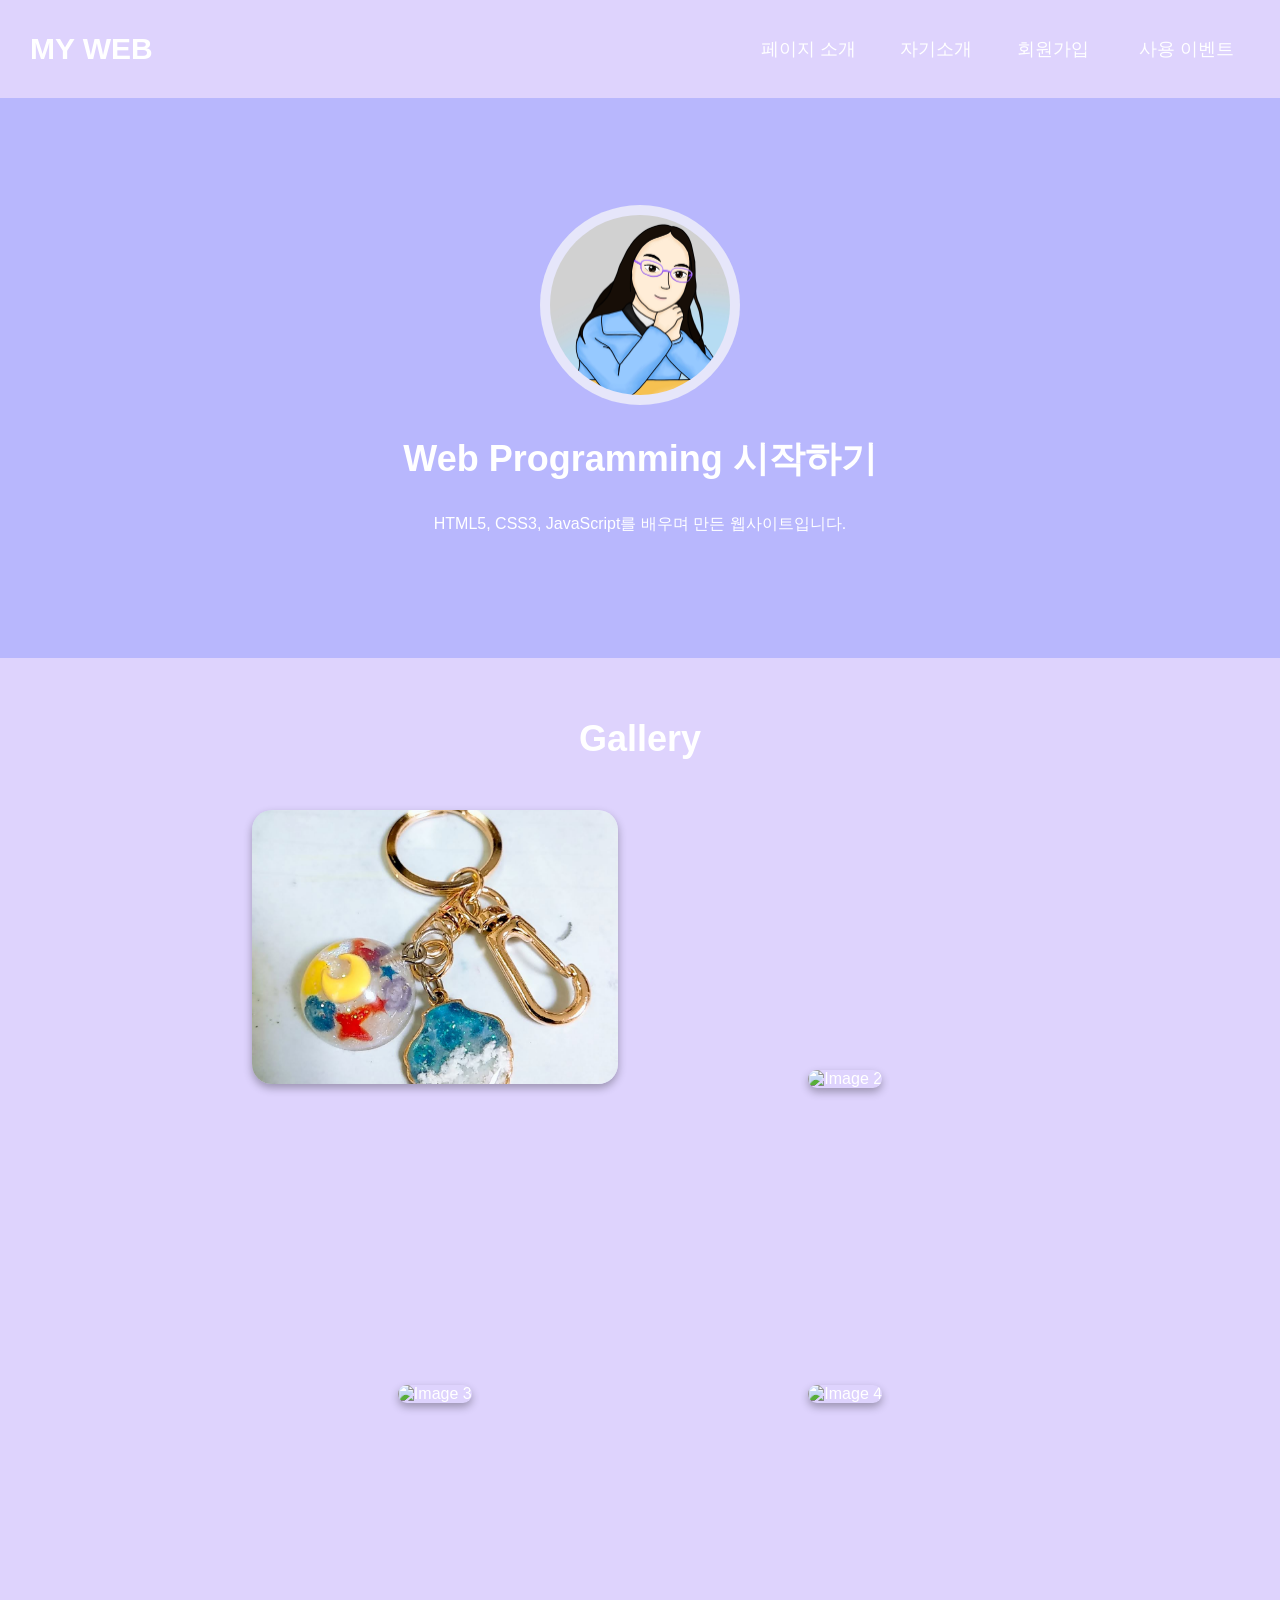
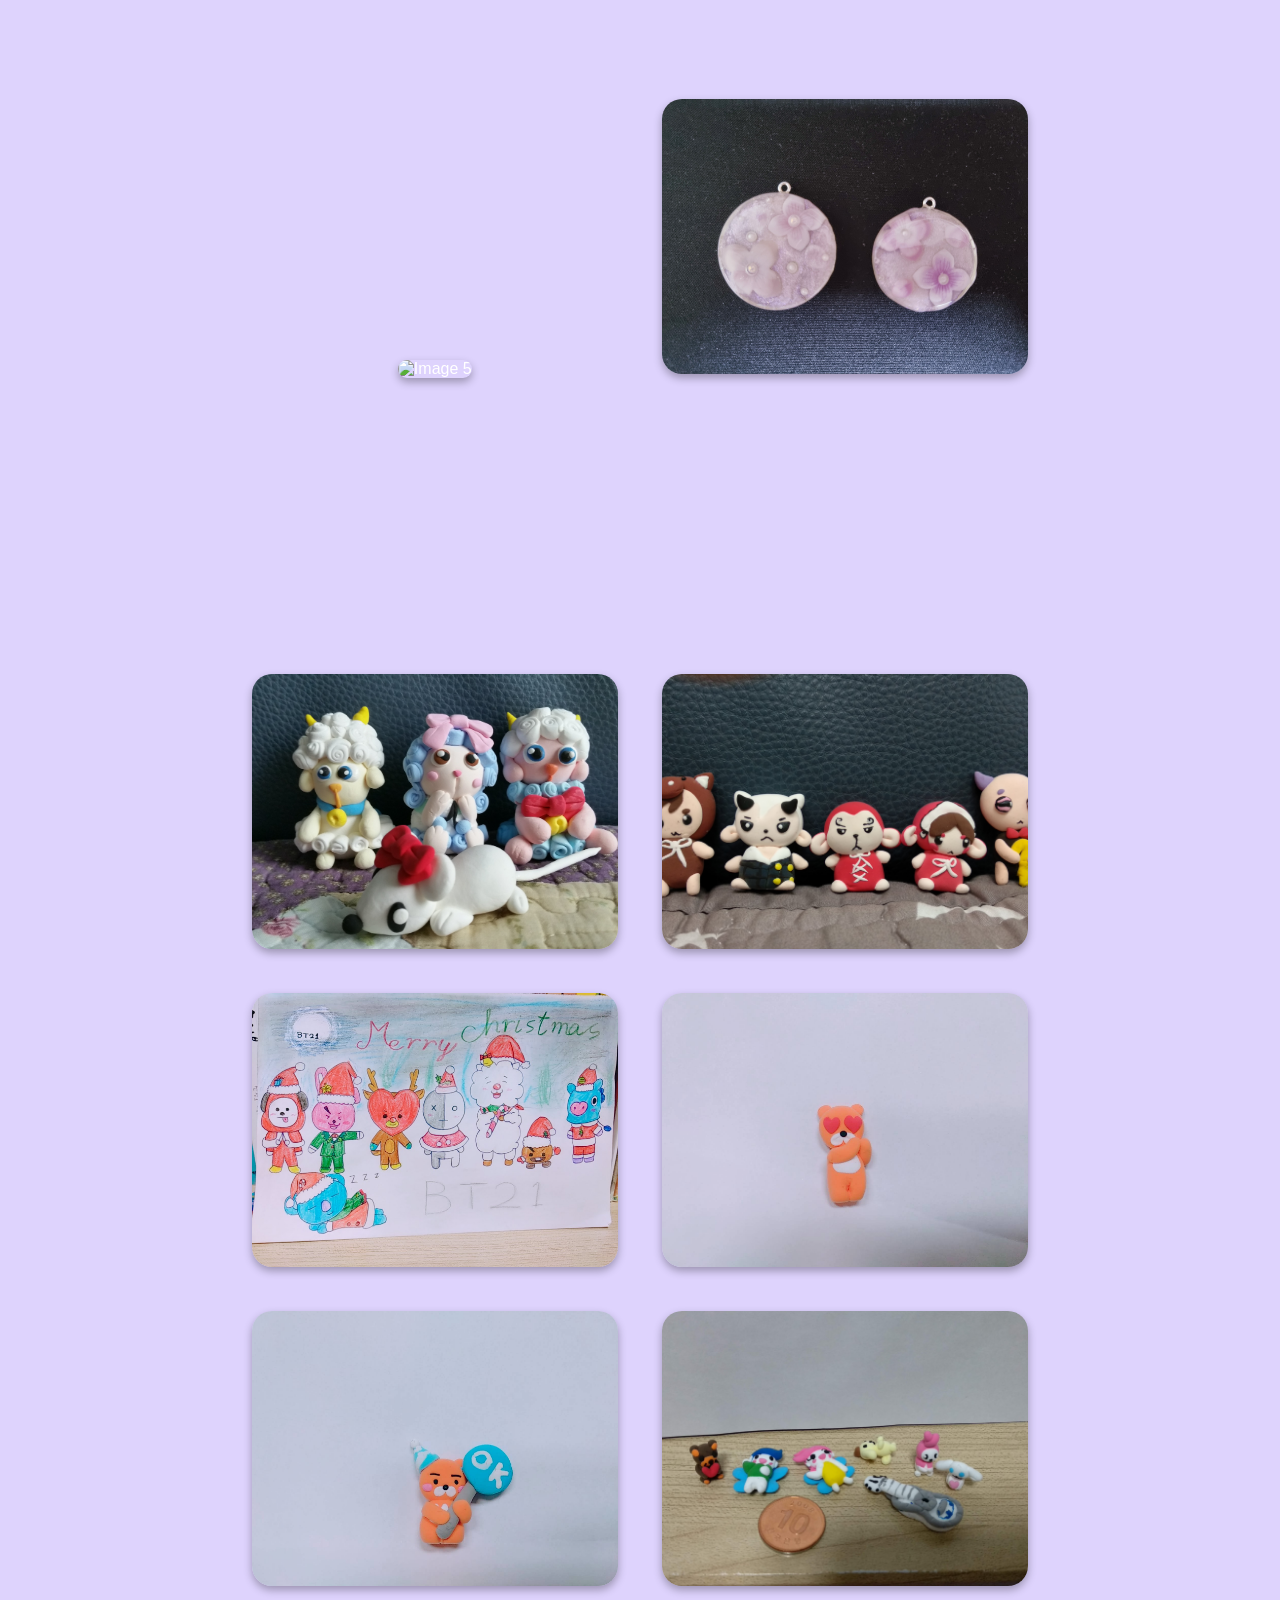
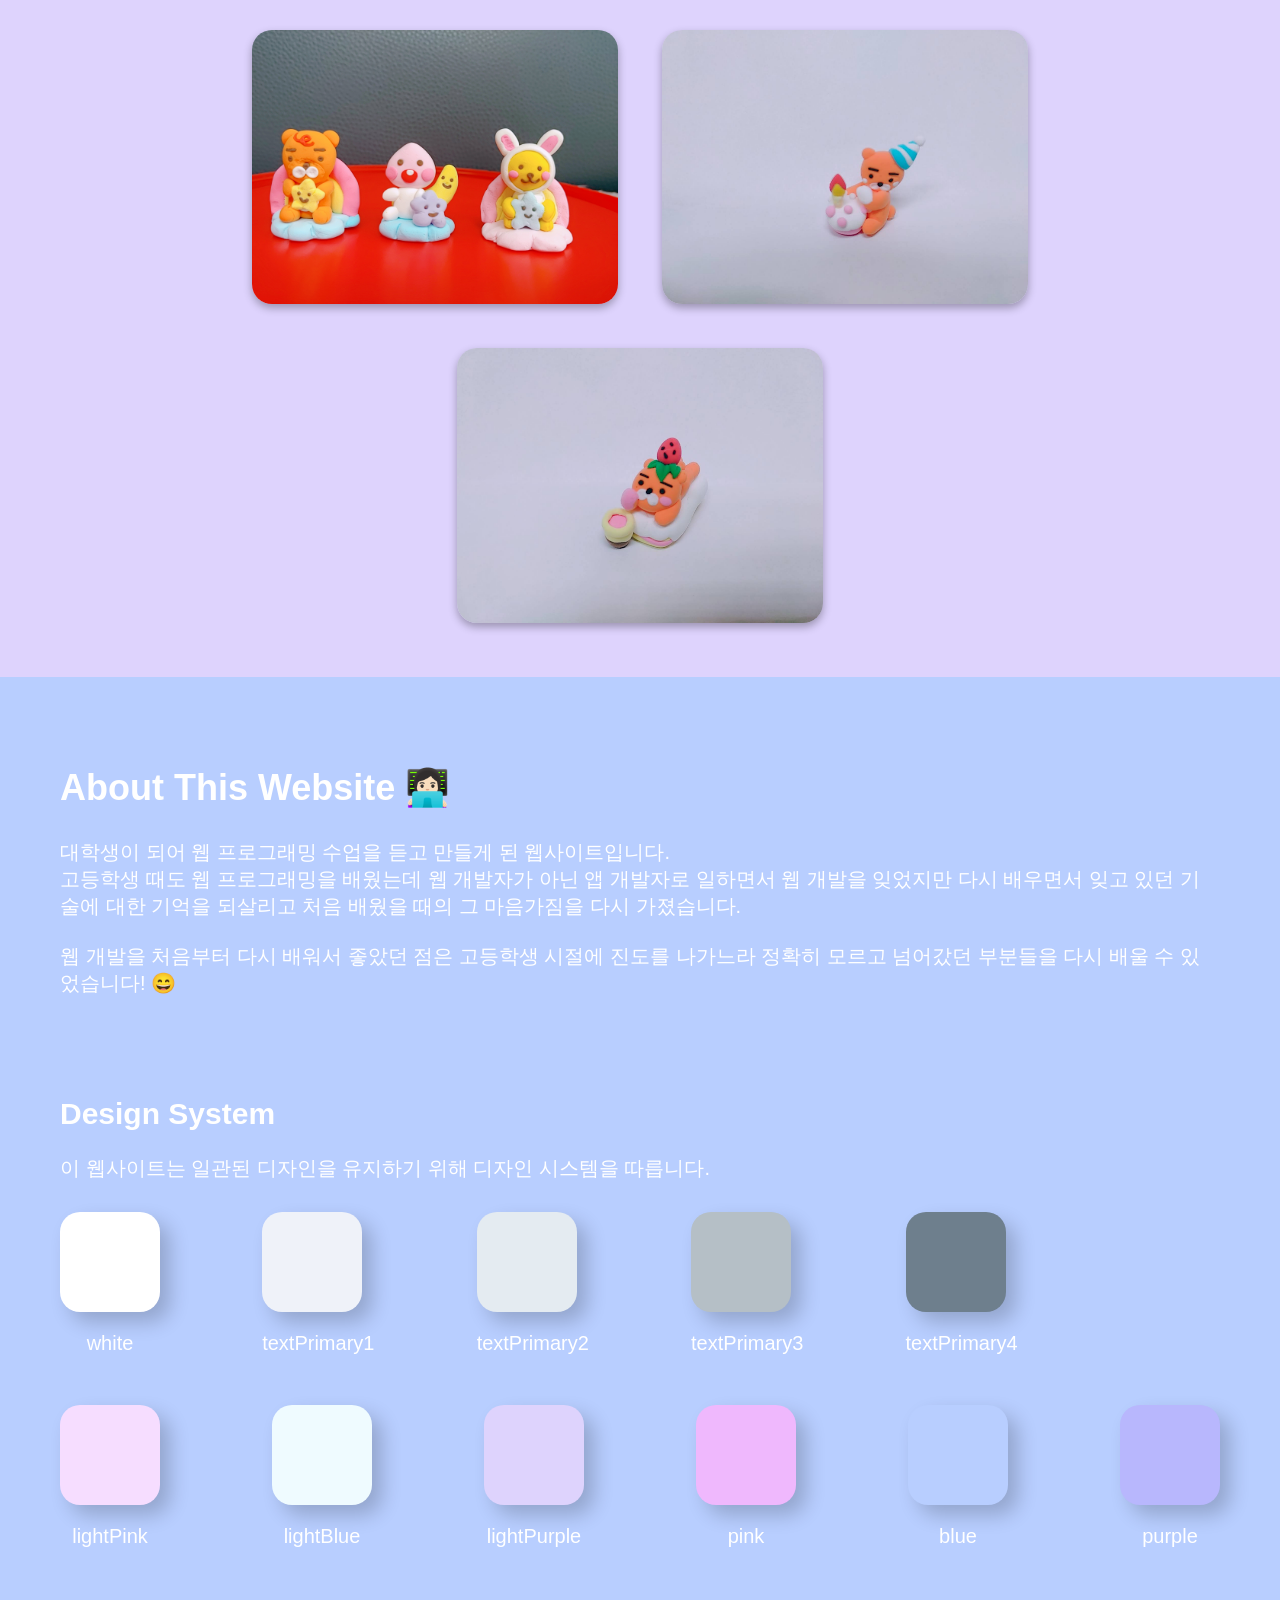
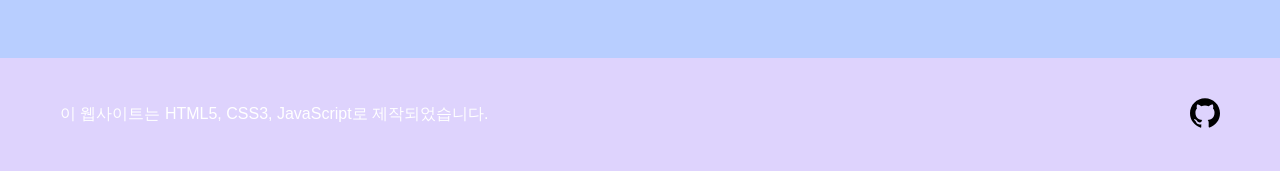
==== commit 212a1f1d: "fix: self_introdution 오탈자를 self_introduction으로 수정 self_introdution.html, css/self_introdution.css 파일" ====
--- a/index.html
+++ b/index.html
@@ -21,7 +21,7 @@
         <a href="#about_website" id="menu_text">페이지 소개</a>
       </li>
       <li class="menu_item">
-        <a href="self_introdution.html" id="menu_text">자기소개</a>
+        <a href="self_introduction.html" id="menu_text">자기소개</a>
       </li>
       <li class="menu_item">
         <a href="sign_up.html" id="menu_text">회원가입</a>
--- a/css/index.css
+++ b/css/index.css
@@ -196,18 +196,34 @@
   margin: 30px 0;
 }
 
+.color_item {
+  display: block;
+  text-align: center;
+}
+
 .color_box {
-  width: 180px;
-  height: 180px;
+  width: 100px;
+  height: 100px;
   border-radius: 20px;
   background-color: white;
   box-shadow: 10px 10px 20px rgba(0, 0, 0, 0.2);
+  transition: 0.3s;
+}
+
+.color_box:hover {
+  box-shadow: 10px 10px 20px rgba(0, 0, 0, 0.2) inset;
 }
 
 .clear_box {
-  width: 180px;
-  height: 180px;
+  width: 100px;
+  height: 100px;
   visibility: hidden;
+}
+
+.color_name {
+  margin-top: 20px;
+  font-size: 20px;
+  color: white;
 }
 
 #footer {
